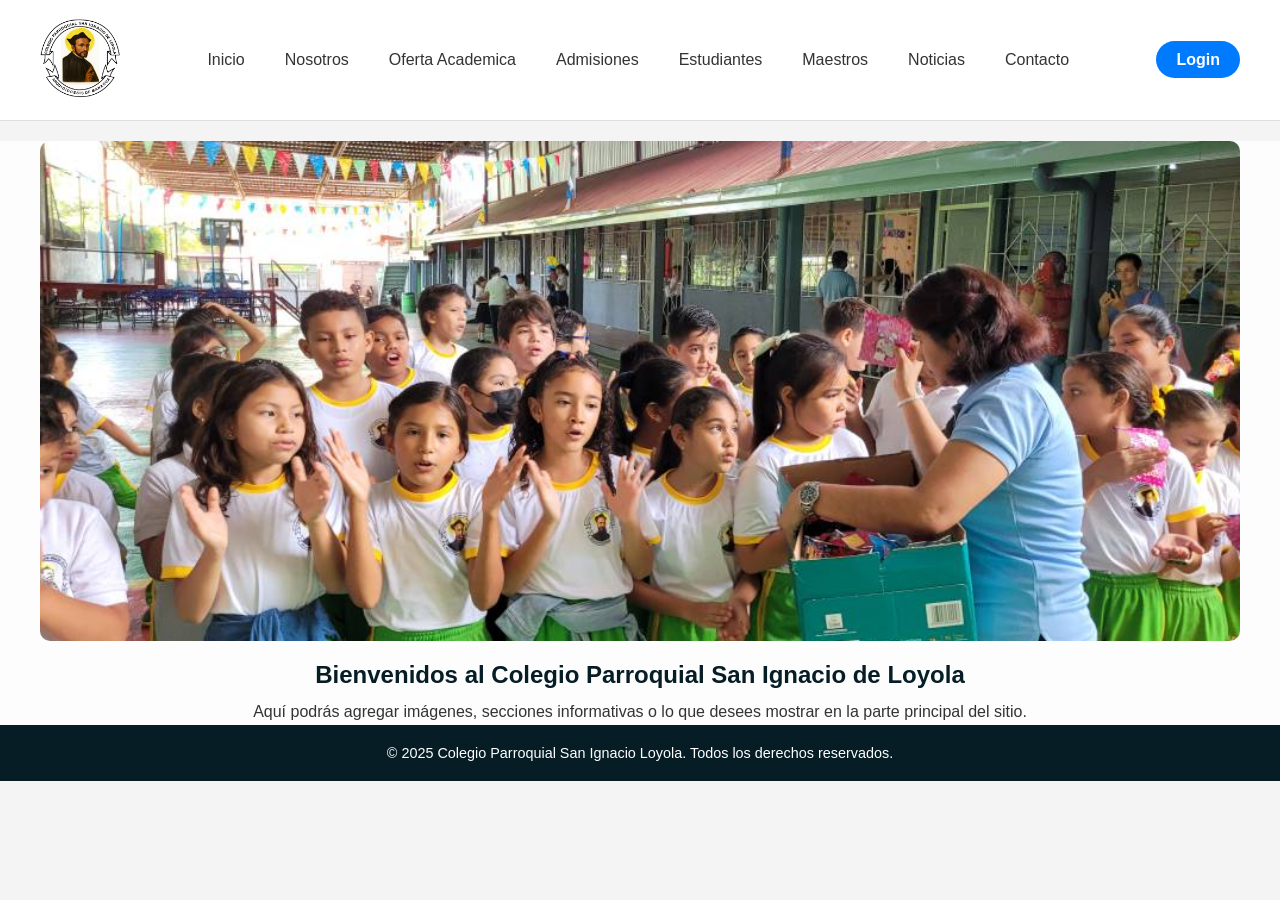
==== index.html @ 406c8eb2 "Inicio de repositiorio" ====
<!DOCTYPE html>
<html lang="en">

<head>
    <meta charset="UTF-8">
    <meta name="viewport" content="width=device-width, initial-scale=1.0">
    <title>Colegio Parroquial San Ignacio Loyola</title>
    <link rel="stylesheet" href="styles.css">
</head>

<body>
<!-- HEADER (Encabezado del sitio) -->
    <header class="header">
        <div class="container_header_inner">
            <!-- Logo -->
            <a href="/" class="Logo">
                <img src="Imagenes/Logo.png" alt="Logo" width="100" height="100">
            </a>

            <!-- Navegacion -->
            <nav class="nav">
                <ul class="nav_list">
                    <li><a href="/">Inicio</a></li>
                    <li><a href="/">Nosotros</a></li>
                    <li><a href="/">Oferta Academica</a></li>
                    <li><a href="/">Admisiones</a></li>
                    <li><a href="/">Estudiantes</a></li>
                    <li><a href="/">Maestros</a></li>
                    <li><a href="/">Noticias</a></li>
                    <li><a href="/">Contacto</a></li>
                </ul>
            </nav>
            <!-- Boton Login -->
            <div class="header_login">
                <a class="btn-login" href="/Imagenes/Audio.mp3">Login</a>
            </div>
        </div>
    </header>

 <!-- MAIN (contenido del sitio) -->
    <main class="main-content">
        <section class= "Carrusel">
            <div class="slider">
                <div class="slide active">
                    <img src="Imagenes/Image1.jpg" alt="Imagen 1">
                </div>
                <div class="slide">
                    <img src="Imagenes/Image2.jpg" alt="Imagen 2">
                </div>
                <div class="slide">
                    <img src="Imagenes/Image3.jpg" alt="Imagen 3">
                </div>
                <div class="slide">
                    <img src="Imagenes/Image4.jpg" alt="Imagen 4">
                </div>
                <div class="slide">
                    <img src="Imagenes/Image5.jpg" alt="Imagen 5">
                </div>
            </div>
        </section>
        <section class="presentacion">
            <h2>Bienvenidos al Colegio Parroquial San Ignacio de Loyola</h2>
            <p>
                Aquí podrás agregar imágenes, secciones informativas o lo que desees mostrar
                en la parte principal del sitio.
            </p>
        </section>
    </main>
<!-- FOOTER -->
    <footer class="footer">
        <p>&copy; 2025 Colegio Parroquial San Ignacio Loyola. Todos los derechos reservados.</p>
    </footer>
</body>
</html>
---- styles.css ----
*{
    margin: 0;
    padding: 0;
    box-sizing: border-box;
}

body{
    font-family: Arial, Helvetica, sans-serif;
    background-color: #f4f4f4;
}

.header{
    width: 100%;
    background-color: #fff;
    display: flex;
    justify-content: center;
    border-bottom: 1px solid #ddd;
}
.container_header_inner{
    width: 1440px;
    height: 120px;
    display: flex;
    justify-content: space-between;
    align-items: center;
    padding: 10px 40px;
}

.Logo img{
    width: 80px;
    height: 80px;
    object-fit: cover;
}

.nav_list{
    list-style: none;
    display: flex;
    gap: 40px;
}

.nav_list a{
    text-decoration: none;
    color: #333;
    font-weight: 500;
    transition: color 0.3s;
}

.nav_list a:hover{
    color: #007BFF;
}

.header_login .btn-login{
    text-decoration: none;
    background-color: #007BFF;
    color: #fff;
    padding: 10px 20px;
    border-radius: 25px;
    font-weight: bold;
    transition: background-color 0.3s;
}

.header_login .btn-login:hover{
    background-color: #0056b3;
}
/* Carrusel */
.carrusel{
    width: 100%;
    max-width: 1440px;
    margin:  auto;
    overflow: hidden;
    position: relative;
    padding: 20px 0;
}

.slider {
    display: flex;
    width: 400%;
    animation: slideAnimation 20s infinite;
}

.slide {
    width: 100%;
    flex-shrink: 0;
}

.slide img {
    width: 25%;
    height: 500px;
    object-fit: cover;
    display: block;
    border-radius: 10px;
}

@keyframes slideAnimation {
    0% { transform: translateX(0); }
    20% { transform: translateX(0); }
    25% { transform: translateX(-100%); }
    45% { transform: translateX(-100%); }
    50% { transform: translateX(-200%); }
    70% { transform: translateX(-200%); }
    75% { transform: translateX(-300%); }
    95% { transform: translateX(-300%); }
    100% { transform: translateX(0); }
}

 /* Body */
.main-content{
    width: 100%;
    max-width: 1440px;
    margin: auto;
    margin-top: 20px;
    padding: 0 40px;
    background-color: #fdfdfd;
    min-height: 500px;
    text-align: center;
}

.main-content h2{ 
    color: #061d26;
    margin-bottom: 10px;
    margin-top: 20px;
}

.main-content p{
    color: #333;
    line-height: 1.6;
}

/* Footer */

.footer{
    width: 100%;
    background-color: #061d26;
    color: #fff;
    text-align: center;
    padding: 20px;
    font-size: 0.9rem;

}
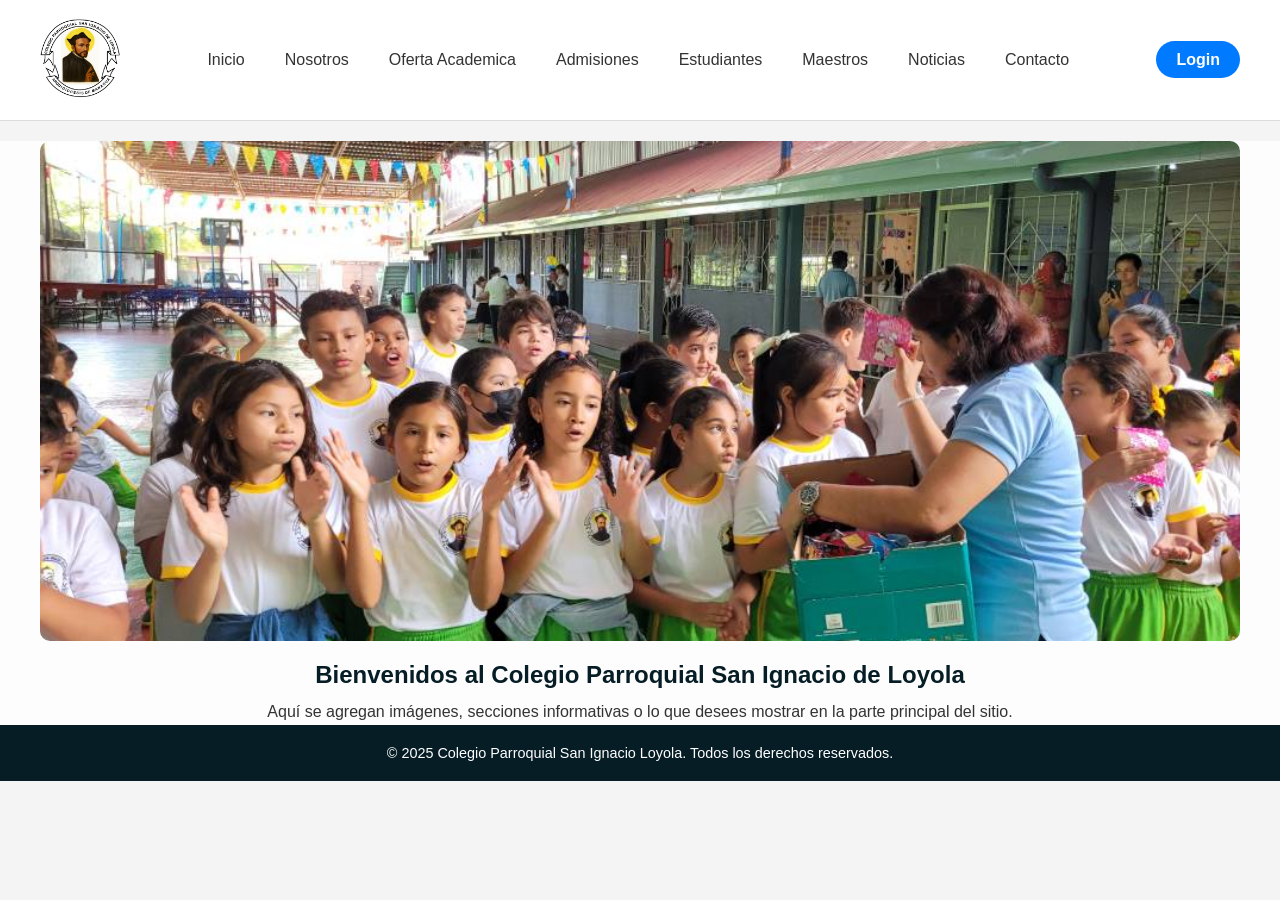
==== commit 8285a1af: "Modificacion del codigo" ====
--- a/index.html
+++ b/index.html
@@ -61,7 +61,7 @@
         <section class="presentacion">
             <h2>Bienvenidos al Colegio Parroquial San Ignacio de Loyola</h2>
             <p>
-                Aquí podrás agregar imágenes, secciones informativas o lo que desees mostrar
+                Aquí se agregan imágenes, secciones informativas o lo que desees mostrar
                 en la parte principal del sitio.
             </p>
         </section>
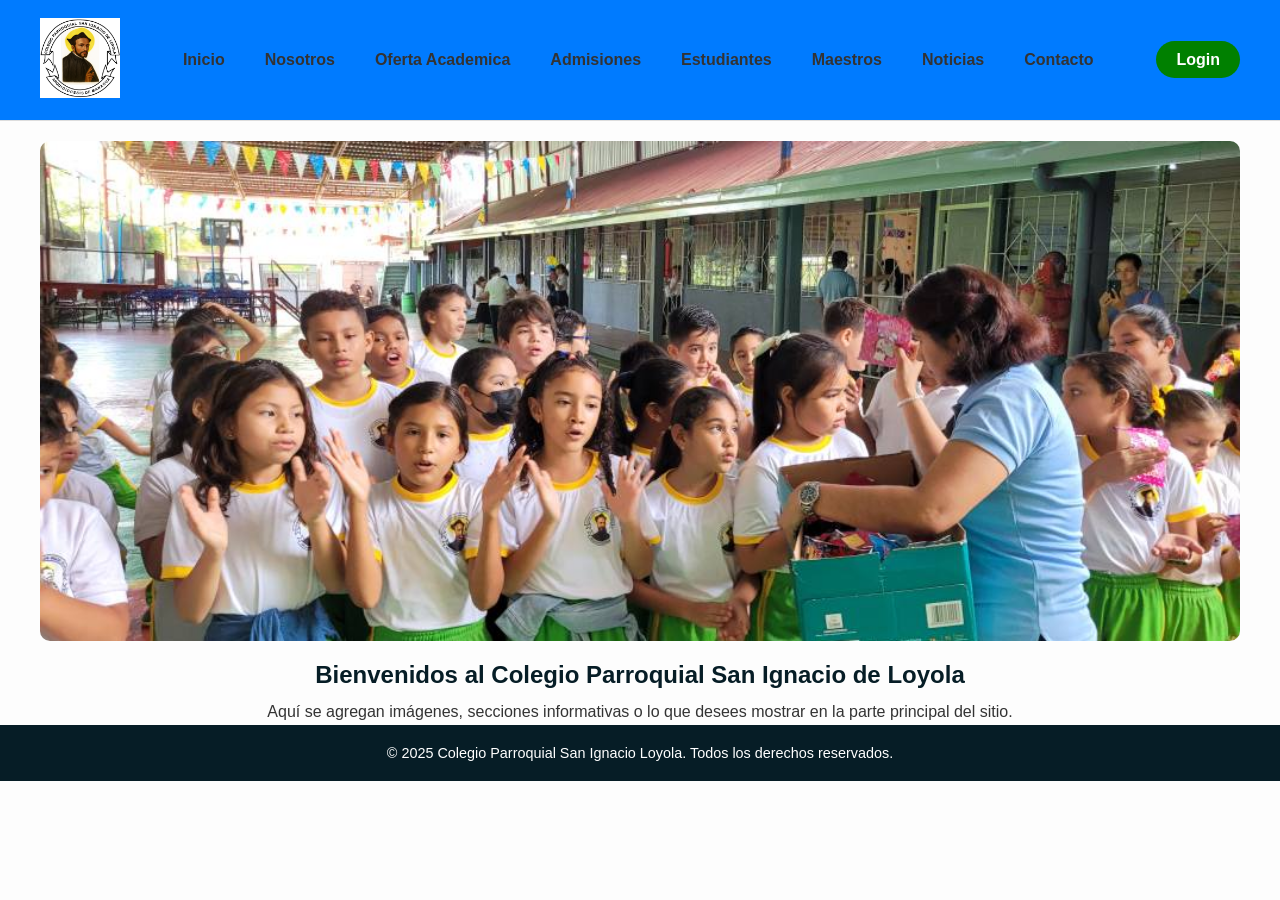
==== commit 9bfcc9f7: "Arreglos de interfaz" ====
--- a/index.html
+++ b/index.html
@@ -32,7 +32,7 @@
             </nav>
             <!-- Boton Login -->
             <div class="header_login">
-                <a class="btn-login" href="/Imagenes/Audio.mp3">Login</a>
+                <a class="btn-login" href="/">Login</a>
             </div>
         </div>
     </header>
--- a/styles.css
+++ b/styles.css
@@ -6,7 +6,7 @@
 
 body{
     font-family: Arial, Helvetica, sans-serif;
-    background-color: #f4f4f4;
+    background-color: #fdfdfd;
 }
 
 .header{
@@ -15,6 +15,7 @@
     display: flex;
     justify-content: center;
     border-bottom: 1px solid #ddd;
+    background-color: #007BFF;
 }
 .container_header_inner{
     width: 1440px;
@@ -42,15 +43,16 @@
     color: #333;
     font-weight: 500;
     transition: color 0.3s;
+    font-weight: bold;
 }
 
 .nav_list a:hover{
-    color: #007BFF;
+    color: #fdfdfd;
 }
 
 .header_login .btn-login{
     text-decoration: none;
-    background-color: #007BFF;
+    background-color: green;
     color: #fff;
     padding: 10px 20px;
     border-radius: 25px;
@@ -88,6 +90,7 @@
     object-fit: cover;
     display: block;
     border-radius: 10px;
+    margin-top: 20px;
 }
 
 @keyframes slideAnimation {
@@ -107,7 +110,6 @@
     width: 100%;
     max-width: 1440px;
     margin: auto;
-    margin-top: 20px;
     padding: 0 40px;
     background-color: #fdfdfd;
     min-height: 500px;
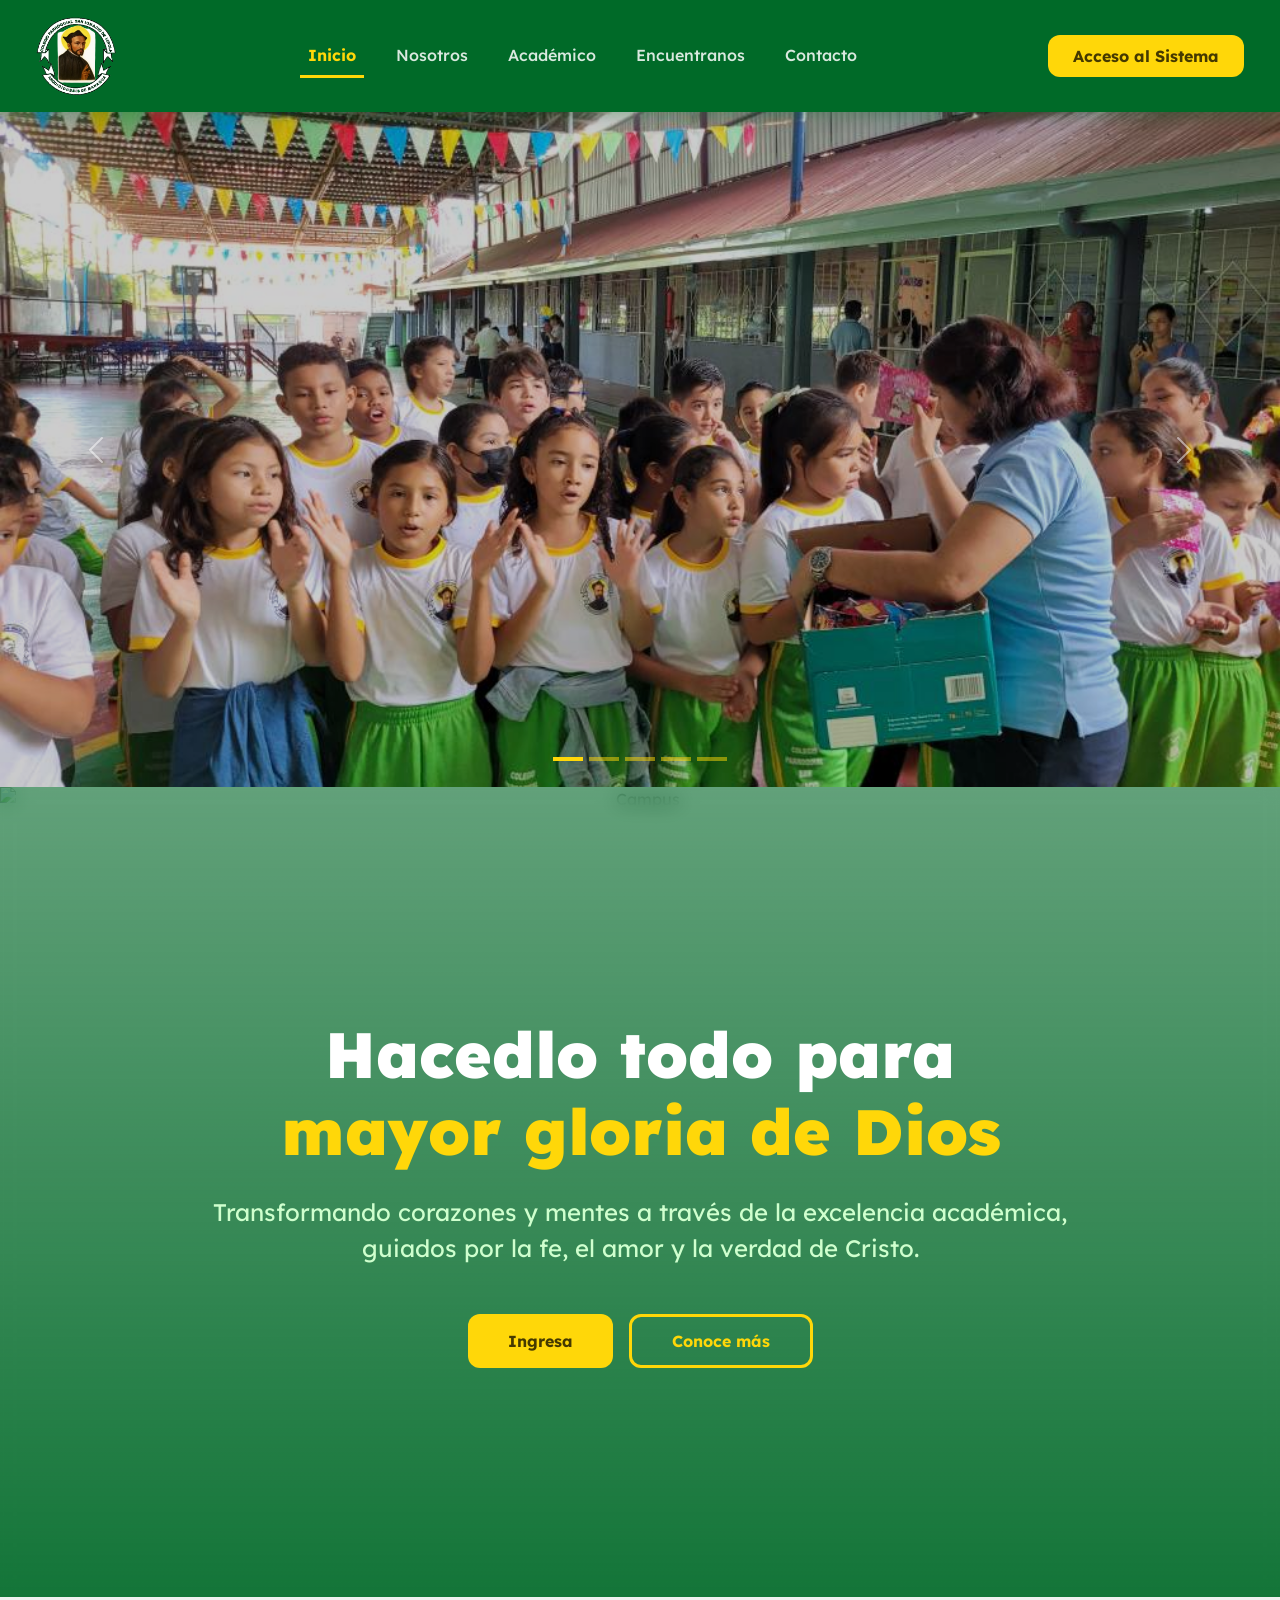
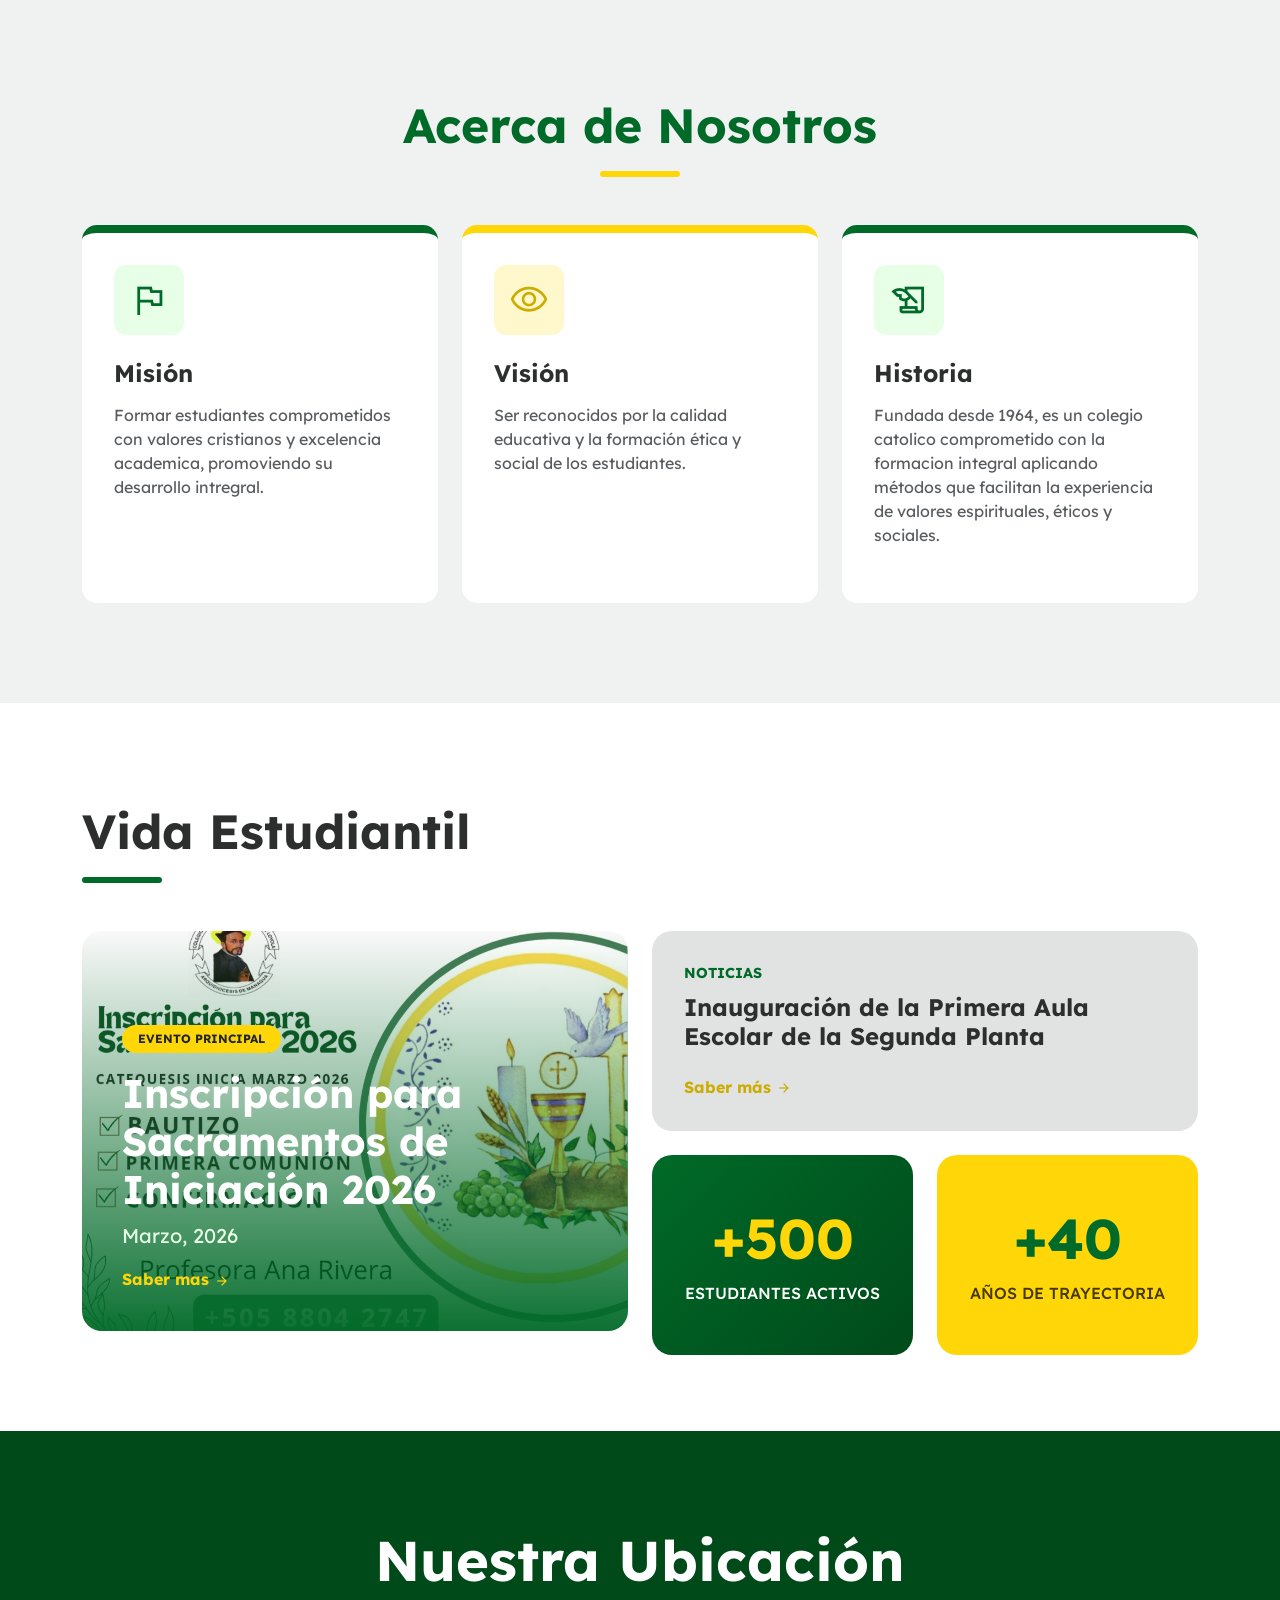
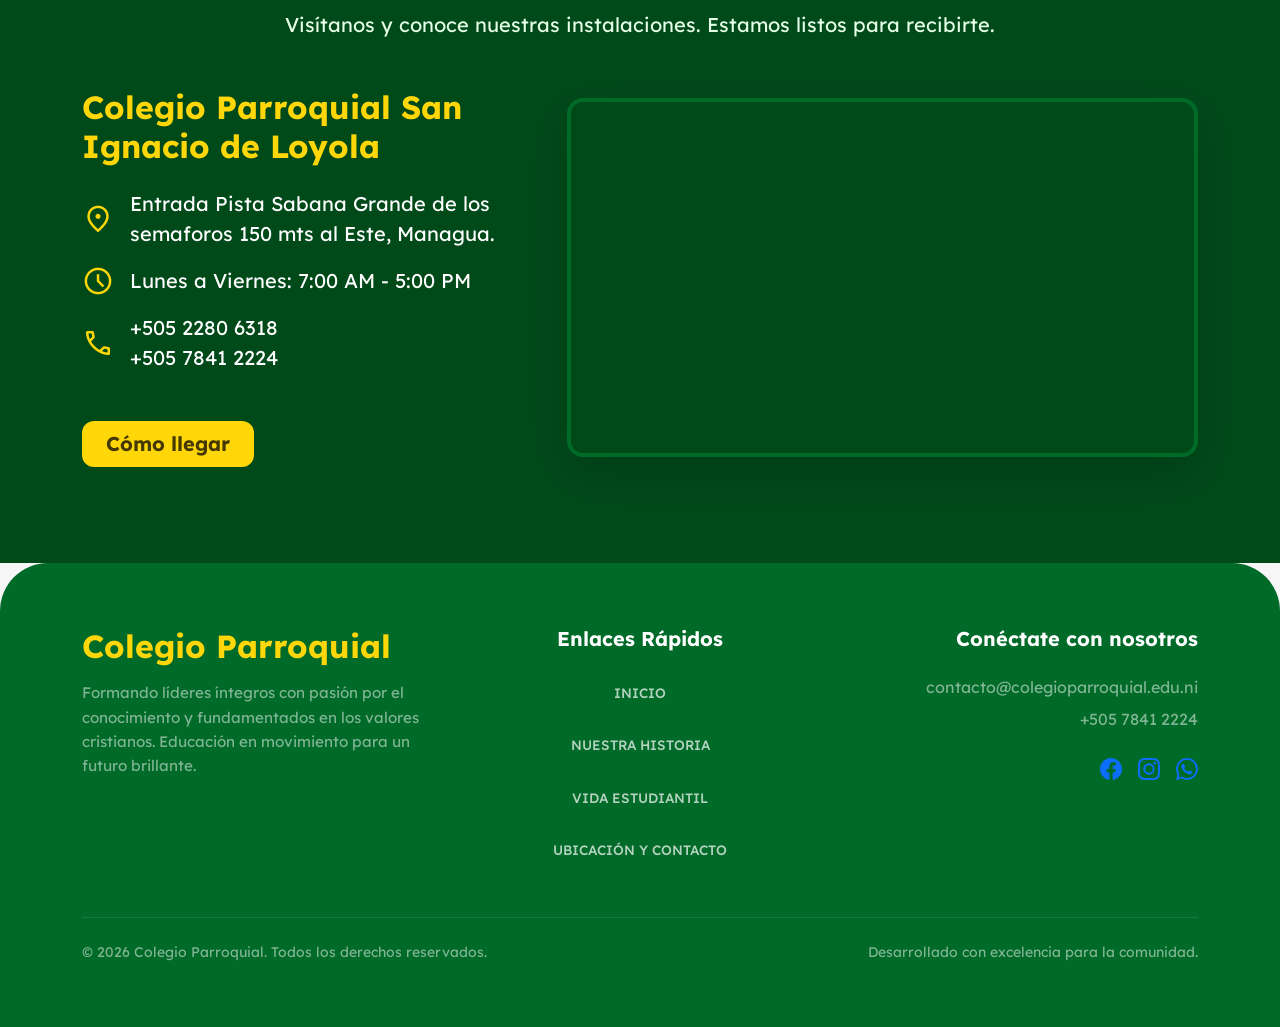
==== commit 8dd165b4: "Se mejoró la pagina principal" ====
--- a/index.html
+++ b/index.html
@@ -1,74 +1,702 @@
 <!DOCTYPE html>
-<html lang="en">
+<html lang="es">
 
 <head>
-    <meta charset="UTF-8">
-    <meta name="viewport" content="width=device-width, initial-scale=1.0">
-    <title>Colegio Parroquial San Ignacio Loyola</title>
-    <link rel="stylesheet" href="styles.css">
+    <meta charset="utf-8" />
+    <meta name="viewport" content="width=device-width, initial-scale=1.0" />
+    <title>Colegio Parroquial San Ignacio de Loyola - Pagina Principal </title>
+    <link rel="icon" type="image/png" href="Imagenes/Logo_bg.png">
+
+    <link href="https://cdn.jsdelivr.net/npm/bootstrap@5.3.2/dist/css/bootstrap.min.css" rel="stylesheet">
+    <link href="https://fonts.googleapis.com/css2?family=Lexend:wght@300;400;500;700;900&display=swap"
+        rel="stylesheet" />
+    <link href="https://fonts.googleapis.com/css2?family=Material+Symbols+Outlined:wght,FILL@100..700,0..1&display=swap"
+        rel="stylesheet" />
+
+    <style>
+        :root {
+            /* Paleta de colores principal */
+            --verde-principal: #006a28;
+            --verde-oscuro: #004a1a;
+            --verde-claro: #e6ffe6;
+            --amarillo-acento: #ffd709;
+            --amarillo-oscuro: #ccac00;
+            --texto-oscuro: #2d2f2f;
+            --texto-gris: #5a5c5c;
+            --fondo-gris: #f6f6f6;
+        }
+
+        html {
+            scroll-behavior: smooth;
+            scroll-padding-top: 90px;
+            /* <--- Añade esta línea */
+        }
+
+        body {
+            font-family: 'Lexend', sans-serif;
+            background-color: var(--fondo-gris);
+            color: var(--texto-oscuro);
+        }
+
+        .material-symbols-outlined {
+            vertical-align: middle;
+        }
+
+        /* --- NAVBAR --- */
+        .navbar-custom {
+            background-color: var(--verde-principal);
+            box-shadow: 0 4px 15px rgba(0, 106, 40, 0.3);
+        }
+
+        .navbar-brand {
+            font-weight: 900;
+        }
+
+        .nav-link {
+            color: rgba(255, 255, 255, 0.85) !important;
+            font-weight: 500;
+            transition: color 0.3s;
+        }
+
+        .nav-link:hover,
+        .nav-link.active {
+            color: var(--amarillo-acento) !important;
+        }
+
+        .nav-link.active {
+            border-bottom: 3px solid var(--amarillo-acento);
+            font-weight: 700;
+        }
+
+        .btn-acceso {
+            background-color: var(--amarillo-acento);
+            color: #453900;
+            font-weight: bold;
+            border-radius: 12px;
+            transition: all 0.3s;
+        }
+
+        .btn-acceso:hover {
+            transform: scale(1.05);
+            background-color: #e6c208;
+        }
+
+        /* --- ESTILOS DEL CARRUSEL --- */
+        .galeria-carrusel {
+            position: relative;
+            width: 100%;
+        }
+
+        .img-carrusel {
+            height: 75vh;
+            /* Ocupa el 50% del alto de la pantalla */
+            object-fit: cover;
+            /* Evita que la foto se estire o se deforme */
+            filter: brightness(0.8);
+            /* Oscurece un poquito la foto para que se vea elegante */
+        }
+
+        /* Cambiar el color de los puntitos al amarillo del colegio */
+        .carousel-indicators [data-bs-target] {
+            background-color: var(--amarillo-acento);
+            height: 4px;
+            /* Hace las rayitas un poco más gruesas */
+        }
+
+        /* --- HERO SECTION --- */
+        .hero-section {
+            position: relative;
+            min-height: 90vh;
+            display: flex;
+            align-items: center;
+            justify-content: center;
+            overflow: hidden;
+            text-align: center;
+        }
+
+        .hero-bg-img {
+            position: absolute;
+            top: 0;
+            left: 0;
+            width: 100%;
+            height: 100%;
+            object-fit: cover;
+            z-index: 0;
+        }
+
+        .hero-overlay {
+            position: absolute;
+            top: 0;
+            left: 0;
+            width: 100%;
+            height: 100%;
+            background-color: rgba(0, 106, 40, 0.6);
+            backdrop-filter: blur(10px);
+            z-index: 1;
+        }
+
+        .hero-gradient {
+            position: absolute;
+            top: 0;
+            left: 0;
+            width: 100%;
+            height: 100%;
+            background: linear-gradient(to top, rgba(0, 106, 40, 0.8), transparent);
+            z-index: 2;
+        }
+
+        .hero-content {
+            position: relative;
+            z-index: 3;
+            max-width: 900px;
+        }
+
+        .btn-hero-primary {
+            background-color: var(--amarillo-acento);
+            color: #453900;
+            font-weight: bold;
+            padding: 15px 40px;
+            border-radius: 12px;
+            border: none;
+            transition: all 0.3s;
+        }
+
+        .btn-hero-primary:hover {
+            transform: translateY(-5px);
+            box-shadow: 0 10px 20px rgba(255, 215, 9, 0.3);
+        }
+
+        .btn-hero-outline {
+            background-color: transparent;
+            color: var(--amarillo-acento);
+            font-weight: bold;
+            padding: 12px 40px;
+            border-radius: 12px;
+            border: 3px solid var(--amarillo-acento);
+            transition: all 0.3s;
+        }
+
+        .btn-hero-outline:hover {
+            background-color: var(--amarillo-acento);
+            color: #453900;
+        }
+
+        /* --- RUTAS ACADÉMICAS (CARDS) --- */
+        .seccion-rutas {
+            padding: 100px 0;
+            background-color: #f0f1f1;
+        }
+
+        .linea-decorativa {
+            width: 80px;
+            height: 6px;
+            background-color: var(--amarillo-acento);
+            border-radius: 10px;
+            margin: 0 auto;
+        }
+
+        .card-ruta {
+            background: white;
+            border-radius: 15px;
+            border: none;
+            padding: 2rem;
+            transition: all 0.3s ease;
+            height: 100%;
+            border-top: 8px solid var(--verde-principal);
+        }
+
+        .card-ruta:hover {
+            transform: translateY(-10px);
+            box-shadow: 0 15px 30px rgba(0, 106, 40, 0.15);
+        }
+
+        .card-ruta.border-amarillo {
+            border-top-color: var(--amarillo-acento);
+        }
+
+        .icono-contenedor {
+            width: 70px;
+            height: 70px;
+            border-radius: 12px;
+            display: flex;
+            align-items: center;
+            justify-content: center;
+            margin-bottom: 1.5rem;
+            transition: transform 0.3s;
+        }
+
+        .card-ruta:hover .icono-contenedor {
+            transform: scale(1.1);
+        }
+
+        .bg-icono-verde {
+            background-color: var(--verde-claro);
+            color: var(--verde-principal);
+        }
+
+        .bg-icono-amarillo {
+            background-color: #fff8cc;
+            color: var(--amarillo-oscuro);
+        }
+
+        .enlace-ruta {
+            text-decoration: none;
+            font-weight: bold;
+        }
+
+        /* --- VIDA UNIVERSITARIA (BENTO GRID) --- */
+        .seccion-bento {
+            padding: 100px 0;
+            background-color: white;
+        }
+
+        .bento-card {
+            border-radius: 20px;
+            overflow: hidden;
+            position: relative;
+        }
+
+        .bento-main {
+            height: 100%;
+            min-height: 400px;
+            display: flex;
+            align-items: flex-end;
+        }
+
+        .bento-main img {
+            position: absolute;
+            top: 0;
+            left: 0;
+            width: 100%;
+            height: 100%;
+            object-fit: cover;
+            transition: transform 0.7s;
+        }
+
+        .bento-main:hover img {
+            transform: scale(1.05);
+        }
+
+        .bento-overlay {
+            position: absolute;
+            top: 0;
+            left: 0;
+            width: 100%;
+            height: 100%;
+            background: linear-gradient(to top, rgba(0, 106, 40, 0.95), transparent);
+        }
+
+        .bento-content {
+            position: relative;
+            z-index: 2;
+            padding: 2.5rem;
+            color: white;
+        }
+
+        .bento-news {
+            background-color: #e1e3e3;
+            padding: 2rem;
+            height: 100%;
+            display: flex;
+            flex-direction: column;
+            justify-content: center;
+            transition: all 0.3s;
+        }
+
+        .bento-news:hover {
+            box-shadow: 0 10px 30px rgba(0, 106, 40, 0.1);
+        }
+
+        .metric-card-1 {
+            background: linear-gradient(135deg, var(--verde-principal), var(--verde-oscuro));
+            color: white;
+            padding: 2rem;
+            text-align: center;
+            height: 100%;
+            display: flex;
+            flex-direction: column;
+            justify-content: center;
+        }
+
+        .metric-card-2 {
+            background-color: var(--amarillo-acento);
+            color: #453900;
+            padding: 2rem;
+            text-align: center;
+            height: 100%;
+            display: flex;
+            flex-direction: column;
+            justify-content: center;
+        }
+
+        /* --- CALL TO ACTION --- */
+        .seccion-cta {
+            position: relative;
+            padding: 120px 0;
+            background-color: var(--verde-oscuro);
+            overflow: hidden;
+        }
+
+        .cta-img {
+            position: absolute;
+            top: 0;
+            left: 0;
+            width: 100%;
+            height: 100%;
+            object-fit: cover;
+            opacity: 0.15;
+        }
+
+        /* --- FOOTER --- */
+        .footer-custom {
+            background-color: var(--verde-principal);
+            border-top-left-radius: 3rem;
+            border-top-right-radius: 3rem;
+            padding: 4rem 2rem;
+            margin-top: 3rem;
+        }
+
+        .footer-link {
+            color: rgba(255, 255, 255, 0.7);
+            text-decoration: none;
+            text-transform: uppercase;
+            font-size: 0.85rem;
+            font-weight: 500;
+            padding: 0.5rem 1rem;
+            border-radius: 8px;
+            transition: all 0.3s;
+        }
+
+        .footer-link:hover {
+            color: white;
+            background-color: rgba(0, 0, 0, 0.1);
+        }
+    </style>
 </head>
 
 <body>
-<!-- HEADER (Encabezado del sitio) -->
-    <header class="header">
-        <div class="container_header_inner">
-            <!-- Logo -->
-            <a href="/" class="Logo">
-                <img src="Imagenes/Logo.png" alt="Logo" width="100" height="100">
+
+    <!-- BARRA DE NAVEGACION-->
+    <nav class="navbar navbar-expand-lg navbar-custom sticky-top py-3 px-4">
+        <div class="container-fluid">
+            <a href="/index.html">
+                <img src="/Imagenes/Logo_bg.png" , height="80" , width="80">
             </a>
-
-            <!-- Navegacion -->
-            <nav class="nav">
-                <ul class="nav_list">
-                    <li><a href="/">Inicio</a></li>
-                    <li><a href="/">Nosotros</a></li>
-                    <li><a href="/">Oferta Academica</a></li>
-                    <li><a href="/">Admisiones</a></li>
-                    <li><a href="/">Estudiantes</a></li>
-                    <li><a href="/">Maestros</a></li>
-                    <li><a href="/">Noticias</a></li>
-                    <li><a href="/">Contacto</a></li>
+            <button class="navbar-toggler border-0 shadow-none text-white" type="button" data-bs-toggle="collapse"
+                data-bs-target="#navbarNav">
+                <span class="material-symbols-outlined fs-1">menu</span>
+            </button>
+            <div class="collapse navbar-collapse justify-content-center" id="navbarNav">
+                <ul class="navbar-nav gap-lg-4 mt-3 mt-lg-0 text-center">
+                    <li class="nav-item"><a class="nav-link active" href="#">Inicio</a></li>
+                    <li class="nav-item"><a class="nav-link" href="#nosotros">Nosotros</a></li>
+                    <li class="nav-item"><a class="nav-link" href="#academico">Académico</a></li>
+                    <li class="nav-item"><a class="nav-link" href="#ubicacion">Encuentranos</a></li>
+                    <li class="nav-item"><a class="nav-link" href="#footer">Contacto</a></li>
                 </ul>
-            </nav>
-            <!-- Boton Login -->
-            <div class="header_login">
-                <a class="btn-login" href="/">Login</a>
+            </div>
+            <div class="d-none d-lg-block">
+                <a href="/login.html"><button class="btn btn-acceso px-4 py-2"> Acceso al Sistema </button> </a>
             </div>
         </div>
-    </header>
-
- <!-- MAIN (contenido del sitio) -->
-    <main class="main-content">
-        <section class= "Carrusel">
-            <div class="slider">
-                <div class="slide active">
-                    <img src="Imagenes/Image1.jpg" alt="Imagen 1">
-                </div>
-                <div class="slide">
-                    <img src="Imagenes/Image2.jpg" alt="Imagen 2">
-                </div>
-                <div class="slide">
-                    <img src="Imagenes/Image3.jpg" alt="Imagen 3">
-                </div>
-                <div class="slide">
-                    <img src="Imagenes/Image4.jpg" alt="Imagen 4">
-                </div>
-                <div class="slide">
-                    <img src="Imagenes/Image5.jpg" alt="Imagen 5">
-                </div>
-            </div>
-        </section>
-        <section class="presentacion">
-            <h2>Bienvenidos al Colegio Parroquial San Ignacio de Loyola</h2>
-            <p>
-                Aquí se agregan imágenes, secciones informativas o lo que desees mostrar
-                en la parte principal del sitio.
+    </nav>
+
+    <!-- Galeria de Fotos-->
+    <section class="galeria-carrusel">
+        <div id="carruselColegio" class="carousel slide carousel-fade" data-bs-ride="carousel" data-bs-interval="3000">
+
+            <div class="carousel-indicators">
+                <button type="button" data-bs-target="#carruselColegio" data-bs-slide-to="0" class="active"
+                    aria-current="true" aria-label="Slide 1"></button>
+                <button type="button" data-bs-target="#carruselColegio" data-bs-slide-to="1"
+                    aria-label="Slide 2"></button>
+                <button type="button" data-bs-target="#carruselColegio" data-bs-slide-to="2"
+                    aria-label="Slide 3"></button>
+                <button type="button" data-bs-target="#carruselColegio" data-bs-slide-to="3"
+                    aria-label="Slide 4"></button>
+                <button type="button" data-bs-target="#carruselColegio" data-bs-slide-to="4"
+                    aria-label="Slide 5"></button>
+            </div>
+
+            <div class="carousel-inner">
+                <div class="carousel-item active">
+                    <img src="Imagenes/Image1.jpg" class="d-block w-100 img-carrusel">
+                </div>
+                <div class="carousel-item">
+                    <img src="Imagenes/Image2.jpg" class="d-block w-100 img-carrusel">
+                </div>
+                <div class="carousel-item">
+                    <img src="Imagenes/Image3.jpg" class="d-block w-100 img-carrusel">
+                </div>
+                <div class="carousel-item">
+                    <img src="Imagenes/Image4.jpg" class="d-block w-100 img-carrusel">
+                </div>
+                <div class="carousel-item">
+                    <img src="Imagenes/Image5.jpg" class="d-block w-100 img-carrusel">
+                </div>
+            </div>
+
+            <button class="carousel-control-prev" type="button" data-bs-target="#carruselColegio" data-bs-slide="prev">
+                <span class="carousel-control-prev-icon" aria-hidden="true"></span>
+                <span class="visually-hidden">Anterior</span>
+            </button>
+            <button class="carousel-control-next" type="button" data-bs-target="#carruselColegio" data-bs-slide="next">
+                <span class="carousel-control-next-icon" aria-hidden="true"></span>
+                <span class="visually-hidden">Siguiente</span>
+            </button>
+        </div>
+    </section>
+
+    <!-- SECCION HERO-->
+    <section id=hero class="hero-section">
+        <img alt="Campus" class="hero-bg-img"
+            src="https://lh3.googleusercontent.com/aida-public/[base64]" />
+        <div class="hero-overlay"></div>
+        <div class="hero-gradient"></div>
+        <div class="hero-content container px-3">
+            <h1 class="display-3 fw-black text-white mb-4" style="font-weight: 900;">
+                Hacedlo todo para <br />
+                <span style="color: var(--amarillo-acento);">mayor gloria de Dios</span>
+            </h1>
+            <p class="fs-4 mb-5" style="color: #cfffce;">
+                Transformando corazones y mentes a través de la excelencia académica, guiados por la fe, el amor y la
+                verdad de Cristo.
             </p>
-        </section>
-    </main>
-<!-- FOOTER -->
-    <footer class="footer">
-        <p>&copy; 2025 Colegio Parroquial San Ignacio Loyola. Todos los derechos reservados.</p>
+            <div class="d-flex flex-column flex-sm-row justify-content-center gap-3">
+                <a href="/login.html"><button class="btn-hero-primary">Ingresa</button> </a>
+                <a href="#nosotros"><button class="btn-hero-outline">Conoce más</button> </a>
+            </div>
+        </div>
+    </section>
+
+    <!-- SECCION DE ACERCA DE NOSOTROS-->
+    <section id=nosotros class="seccion-rutas">
+        <div class="container">
+            <div class="text-center mb-5">
+                <h2 class="display-5 fw-bold mb-3" style="color: var(--verde-principal);">Acerca de Nosotros</h2>
+                <div class="linea-decorativa"></div>
+            </div>
+            <div class="row g-4">
+                <div class="col-md-4">
+                    <div class="card-ruta">
+                        <div class="icono-contenedor bg-icono-verde">
+                            <span class="material-symbols-outlined fs-1">flag</span>
+                        </div>
+                        <h3 class="h4 fw-bold mb-3">Misión</h3>
+                        <p class="text-muted mb-4">Formar estudiantes comprometidos con valores cristianos y excelencia
+                            academica, promoviendo su desarrollo intregral.</p>
+                    </div>
+                </div>
+                <div class="col-md-4">
+                    <div class="card-ruta border-amarillo">
+                        <div class="icono-contenedor bg-icono-amarillo">
+                            <span class="material-symbols-outlined fs-1">visibility</span>
+                        </div>
+                        <h3 class="h4 fw-bold mb-3">Visión</h3>
+                        <p class="text-muted mb-4">Ser reconocidos por la calidad educativa y la formación ética y
+                            social de los estudiantes.</p>
+                    </div>
+                </div>
+                <div class="col-md-4">
+                    <div class="card-ruta">
+                        <div class="icono-contenedor bg-icono-verde">
+                            <span class="material-symbols-outlined fs-1">History_edu</span>
+                        </div>
+                        <h3 class="h4 fw-bold mb-3">Historia</h3>
+                        <p class="text-muted mb-4">Fundada desde 1964, es un colegio catolico comprometido con la
+                            formacion integral aplicando métodos que facilitan la experiencia de valores espirituales,
+                            éticos y sociales.</p>
+                    </div>
+                </div>
+            </div>
+        </div>
+    </section>
+
+    <!-- SECCION DE VIDA ESTUDIANTIL-->
+    <section id=academico class="seccion-bento">
+        <div class="container">
+            <div class="d-flex justify-content-between align-items-end mb-5">
+                <div>
+                    <h2 class="display-5 fw-bold mb-3">Vida Estudiantil</h2>
+                    <div class="linea-decorativa" style="margin: 0; background-color: var(--verde-principal);"></div>
+                </div>
+            </div>
+
+            <div class="row g-4">
+                <div class="col-lg-6">
+                    <div class="bento-card bento-main">
+                        <img src="Imagenes/news1.jpg">
+                        <div class="bento-overlay"></div>
+                        <div class="bento-content">
+                            <span class="badge rounded-pill text-dark mb-3 px-3 py-2"
+                                style="background-color: var(--amarillo-acento);">EVENTO PRINCIPAL</span>
+                            <h3 class="display-6 fw-bold mb-2">Inscripción para Sacramentos de Iniciación 2026</h3>
+                            <p class="fs-5" style="color: var(--verde-claro);">Marzo, 2026</p>
+                            <a href="https://www.facebook.com/photo?fbid=842568262149925&set=a.124768403929918"
+                                class="text-decoration-none fw-bold" style="color: var(--amarillo-acento);">
+                                Saber mas <span class="material-symbols-outlined fs-6">arrow_forward</span>
+                            </a>
+                        </div>
+                    </div>
+                </div>
+
+                <div class="col-lg-6">
+                    <div class="row g-4 h-100">
+                        <div class="col-12 h-50">
+                            <div class="bento-card bento-news">
+                                <span class="fw-bold mb-2"
+                                    style="color: var(--verde-principal); font-size: 0.9rem;">NOTICIAS</span>
+                                <h3 class="h4 fw-bold mb-4">Inauguración de la Primera Aula Escolar de la Segunda Planta
+                                </h3>
+                                <a href="https://www.facebook.com/share/p/19uKkM9Zaw/"
+                                    class="text-decoration-none fw-bold" style="color: var(--amarillo-oscuro);">
+                                    Saber más <span class="material-symbols-outlined fs-6">arrow_forward</span>
+                                </a>
+                            </div>
+                        </div>
+                        <div class="col-sm-6 h-50">
+                            <div class="bento-card metric-card-1">
+                                <span class="display-4 fw-bold" style="color: var(--amarillo-acento);">+500</span>
+                                <span class="fw-medium mt-2">ESTUDIANTES ACTIVOS</span>
+                            </div>
+                        </div>
+                        <div class="col-sm-6 h-50">
+                            <div class="bento-card metric-card-2">
+                                <span class="display-4 fw-bold" style="color: var(--verde-principal);">+40</span>
+                                <span class="fw-medium mt-2">AÑOS DE TRAYECTORIA</span>
+                            </div>
+                        </div>
+                    </div>
+                </div>
+            </div>
+        </div>
+    </section>
+
+    <section id="ubicacion" class="seccion-cta py-5" style="background-color: var(--verde-oscuro);">
+        <div class="container position-relative z-3 text-white mt-5 mb-5">
+            <div class="text-center mb-5">
+                <h2 class="display-4 fw-bold mb-3">Nuestra Ubicación</h2>
+                <p class="fs-5" style="color: var(--verde-claro);">
+                    Visítanos y conoce nuestras instalaciones. Estamos listos para recibirte.
+                </p>
+            </div>
+
+            <div class="row align-items-center g-5">
+                <div class="col-lg-5 text-start">
+                    <h3 class="h2 fw-bold mb-4" style="color: var(--amarillo-acento);">Colegio Parroquial San Ignacio de
+                        Loyola</h3>
+
+                    <div class="d-flex align-items-center mb-3">
+                        <span class="material-symbols-outlined fs-2 me-3"
+                            style="color: var(--amarillo-acento);">location_on</span>
+                        <p class="fs-5 mb-0">Entrada Pista Sabana Grande de los <br> semaforos 150 mts al Este, Managua.
+                        </p>
+                    </div>
+
+                    <div class="d-flex align-items-center mb-3">
+                        <span class="material-symbols-outlined fs-2 me-3"
+                            style="color: var(--amarillo-acento);">schedule</span>
+                        <p class="fs-5 mb-0">Lunes a Viernes: 7:00 AM - 5:00 PM</p>
+                    </div>
+
+                    <div class="d-flex align-items-center mb-5">
+                        <span class="material-symbols-outlined fs-2 me-3"
+                            style="color: var(--amarillo-acento);">call</span>
+                        <p class="fs-5 mb-0">+505 2280 6318 <br> +505 7841 2224</p>
+
+                    </div>
+
+                    <a href="https://maps.app.goo.gl/mLUPCbCdgnw25nea9"><button
+                            class="btn-hero-primary fs-5 px-4 py-2">Cómo llegar</button> </a>
+                </div>
+
+                <div class="col-lg-7">
+                    <div class="ratio ratio-16x9 rounded-4 overflow-hidden shadow-lg"
+                        style="border: 4px solid var(--verde-principal);">
+                        <iframe
+                            src="https://www.google.com/maps/embed?pb=!1m18!1m12!1m3!1d1468.8459169261464!2d-86.20322008579356!3d12.125126406482037!2m3!1f0!2f0!3f0!3m2!1i1024!2i768!4f13.1!3m3!1m2!1s0x8f73ff29677dddeb%3A0x2cc739fb51eac16e!2sColegio%20carretera%20a%20sabana%20grande%2Csan%20ignacio%20del%20loyola!5e0!3m2!1ses-419!2sni!4v1776744337763!5m2!1ses-419!2sni"
+                            width="600" height="450" style="border:0;" allowfullscreen="" loading="lazy"
+                            referrerpolicy="no-referrer-when-downgrade">
+                        </iframe>
+                    </div>
+                </div>
+            </div>
+        </div>
+    </section>
+
+    <!--FOOTER-->
+    <footer class="footer-custom mt-auto">
+        <div class="container">
+            <div class="row g-5 mb-5">
+
+                <div class="col-lg-4 text-center text-lg-start">
+                    <h3 class="fs-2 fw-bold mb-3" style="color: var(--amarillo-acento);">
+                        Colegio Parroquial
+                    </h3>
+                    <p class="text-white-50" style="font-size: 0.95rem; line-height: 1.6;">
+                        Formando líderes íntegros con pasión por el conocimiento y fundamentados en los valores
+                        cristianos. Educación en movimiento para un futuro brillante.
+                    </p>
+                </div>
+
+                <div class="col-lg-4 text-center">
+                    <h4 class="text-white fs-5 fw-bold mb-4">Enlaces Rápidos</h4>
+                    <div class="d-flex flex-column gap-3">
+                        <a class="footer-link d-inline-block" href="#">Inicio</a>
+                        <a class="footer-link d-inline-block" href="#nosotros">Nuestra Historia</a>
+                        <a class="footer-link d-inline-block" href="#academico">Vida Estudiantil</a>
+                        <a class="footer-link d-inline-block" href="#ubicacion">Ubicación y Contacto</a>
+                    </div>
+                </div>
+
+                <div class="col-lg-4 text-center text-lg-end">
+                    <h4 class="text-white fs-5 fw-bold mb-4">Conéctate con nosotros</h4>
+                    <p class="text-white-50 mb-2">contacto@colegioparroquial.edu.ni</p>
+                    <p class="text-white-50 mb-4">+505 7841 2224</p>
+
+                    <div class="d-flex justify-content-center justify-content-lg-end gap-3">
+
+                        <a href="https://www.facebook.com/profile.php?id=100091902770353" class="btn-social"
+                            aria-label="Facebook">
+                            <svg xmlns="http://www.w3.org/2000/svg" width="22" height="22" fill="currentColor"
+                                viewBox="0 0 16 16">
+                                <path
+                                    d="M16 8.049c0-4.446-3.582-8.05-8-8.05C3.58 0-.002 3.603-.002 8.05c0 4.017 2.926 7.347 6.75 7.951v-5.625h-2.03V8.05H6.75V6.275c0-2.017 1.195-3.131 3.022-3.131.876 0 1.791.157 1.791.157v1.98h-1.009c-.993 0-1.303.621-1.303 1.258v1.51h2.218l-.354 2.326H9.25V16c3.824-.604 6.75-3.934 6.75-7.951" />
+                            </svg>
+                        </a>
+
+                        <a href="#" class="btn-social" aria-label="Instagram">
+                            <svg xmlns="http://www.w3.org/2000/svg" width="22" height="22" fill="currentColor"
+                                viewBox="0 0 16 16">
+                                <path
+                                    d="M8 0C5.829 0 5.556.01 4.703.048 3.85.088 3.269.222 2.76.42a3.9 3.9 0 0 0-1.417.923A3.9 3.9 0 0 0 .42 2.76C.222 3.268.087 3.85.048 4.7.01 5.555 0 5.827 0 8.001c0 2.172.01 2.444.048 3.297.04.852.174 1.433.372 1.942.205.526.478.972.923 1.417.444.445.89.719 1.416.923.51.198 1.09.333 1.942.372C5.555 15.99 5.827 16 8 16s2.444-.01 3.298-.048c.851-.04 1.434-.174 1.943-.372a3.9 3.9 0 0 0 1.416-.923c.445-.445.718-.891.923-1.417.197-.509.332-1.09.372-1.942C15.99 10.445 16 10.173 16 8s-.01-2.445-.048-3.299c-.04-.851-.175-1.433-.372-1.941a3.9 3.9 0 0 0-.923-1.417A3.9 3.9 0 0 0 13.24.42c-.51-.198-1.092-.333-1.943-.372C10.443.01 10.172 0 7.998 0zm-.717 1.442h.718c2.136 0 2.389.007 3.232.046.78.036 1.204.166 1.486.275.373.145.64.319.92.599s.453.546.598.92c.11.281.24.705.275 1.485.039.843.047 1.096.047 3.231s-.008 2.389-.047 3.232c-.035.78-.166 1.203-.275 1.485a2.5 2.5 0 0 1-.599.919c-.28.28-.546.453-.92.598-.28.11-.704.24-1.485.276-.843.038-1.096.047-3.232.047s-2.39-.009-3.233-.047c-.78-.036-1.203-.166-1.485-.276a2.5 2.5 0 0 1-.92-.598 2.5 2.5 0 0 1-.6-.92c-.109-.281-.24-.705-.275-1.485-.038-.843-.046-1.096-.046-3.233s.008-2.388.046-3.231c.036-.78.166-1.204.276-1.486.145-.373.319-.64.599-.92s.546-.453.92-.598c.282-.11.705-.24 1.485-.276.738-.034 1.024-.044 2.515-.045zm4.988 1.328a.96.96 0 1 0 0 1.92.96.96 0 0 0 0-1.92m-4.27 1.122a4.109 4.109 0 1 0 0 8.217 4.109 4.109 0 0 0 0-8.217m0 1.441a2.667 2.667 0 1 1 0 5.334 2.667 2.667 0 0 1 0-5.334" />
+                            </svg>
+                        </a>
+
+                        <a href="#" class="btn-social" aria-label="WhatsApp">
+                            <svg xmlns="http://www.w3.org/2000/svg" width="22" height="22" fill="currentColor"
+                                viewBox="0 0 16 16">
+                                <path
+                                    d="M13.601 2.326A7.85 7.85 0 0 0 7.994 0C3.627 0 .068 3.558.064 7.926c-.003 1.396.366 2.76 1.06 3.965L0 16l4.204-1.102a7.9 7.9 0 0 0 3.79.965h.004c4.368 0 7.926-3.558 7.93-7.93A7.9 7.9 0 0 0 13.6 2.326zM7.994 14.521a6.6 6.6 0 0 1-3.356-.92l-.24-.144-2.494.654.666-2.433-.156-.251a6.56 6.56 0 0 1-1.007-3.505c.004-3.639 2.961-6.592 6.602-6.592 1.76 0 3.415.687 4.66 1.932A6.53 6.53 0 0 1 14.52 8c-.004 3.639-2.961 6.592-6.602 6.592m3.615-4.934c-.197-.099-1.17-.578-1.353-.646-.182-.065-.315-.099-.445.099-.133.197-.513.646-.627.775-.114.133-.232.148-.43.05-.197-.1-.836-.308-1.592-.985-.59-.525-.985-1.175-1.103-1.372-.114-.198-.011-.304.088-.403.087-.088.197-.232.296-.346.1-.114.133-.198.198-.33.065-.134.034-.248-.015-.347-.05-.099-.445-1.076-.612-1.47-.16-.389-.323-.335-.445-.34-.114-.007-.247-.007-.38-.007a.73.73 0 0 0-.529.247c-.182.198-.691.677-.691 1.654s.71 1.916.81 2.049c.098.133 1.394 2.132 3.383 2.992.47.205.84.326 1.129.418.475.152.904.129 1.246.08.38-.058 1.171-.48 1.338-.943.164-.464.164-.86.114-.943-.049-.084-.182-.133-.38-.232" />
+                            </svg>
+                        </a>
+                    </div>
+                </div>
+            </div>
+
+            <div class="border-top mb-4" style="border-color: rgba(255,255,255,0.1) !important;"></div>
+            <div class="d-flex flex-column flex-md-row justify-content-between align-items-center">
+                <div class="text-white-50 small mb-3 mb-md-0">
+                    © 2026 Colegio Parroquial. Todos los derechos reservados.
+                </div>
+                <div class="text-white-50 small">
+                    Desarrollado con excelencia para la comunidad.
+                </div>
+            </div>
+        </div>
     </footer>
+
+    <script src="https://cdn.jsdelivr.net/npm/bootstrap@5.3.2/dist/js/bootstrap.bundle.min.js"></script>
 </body>
+
 </html>
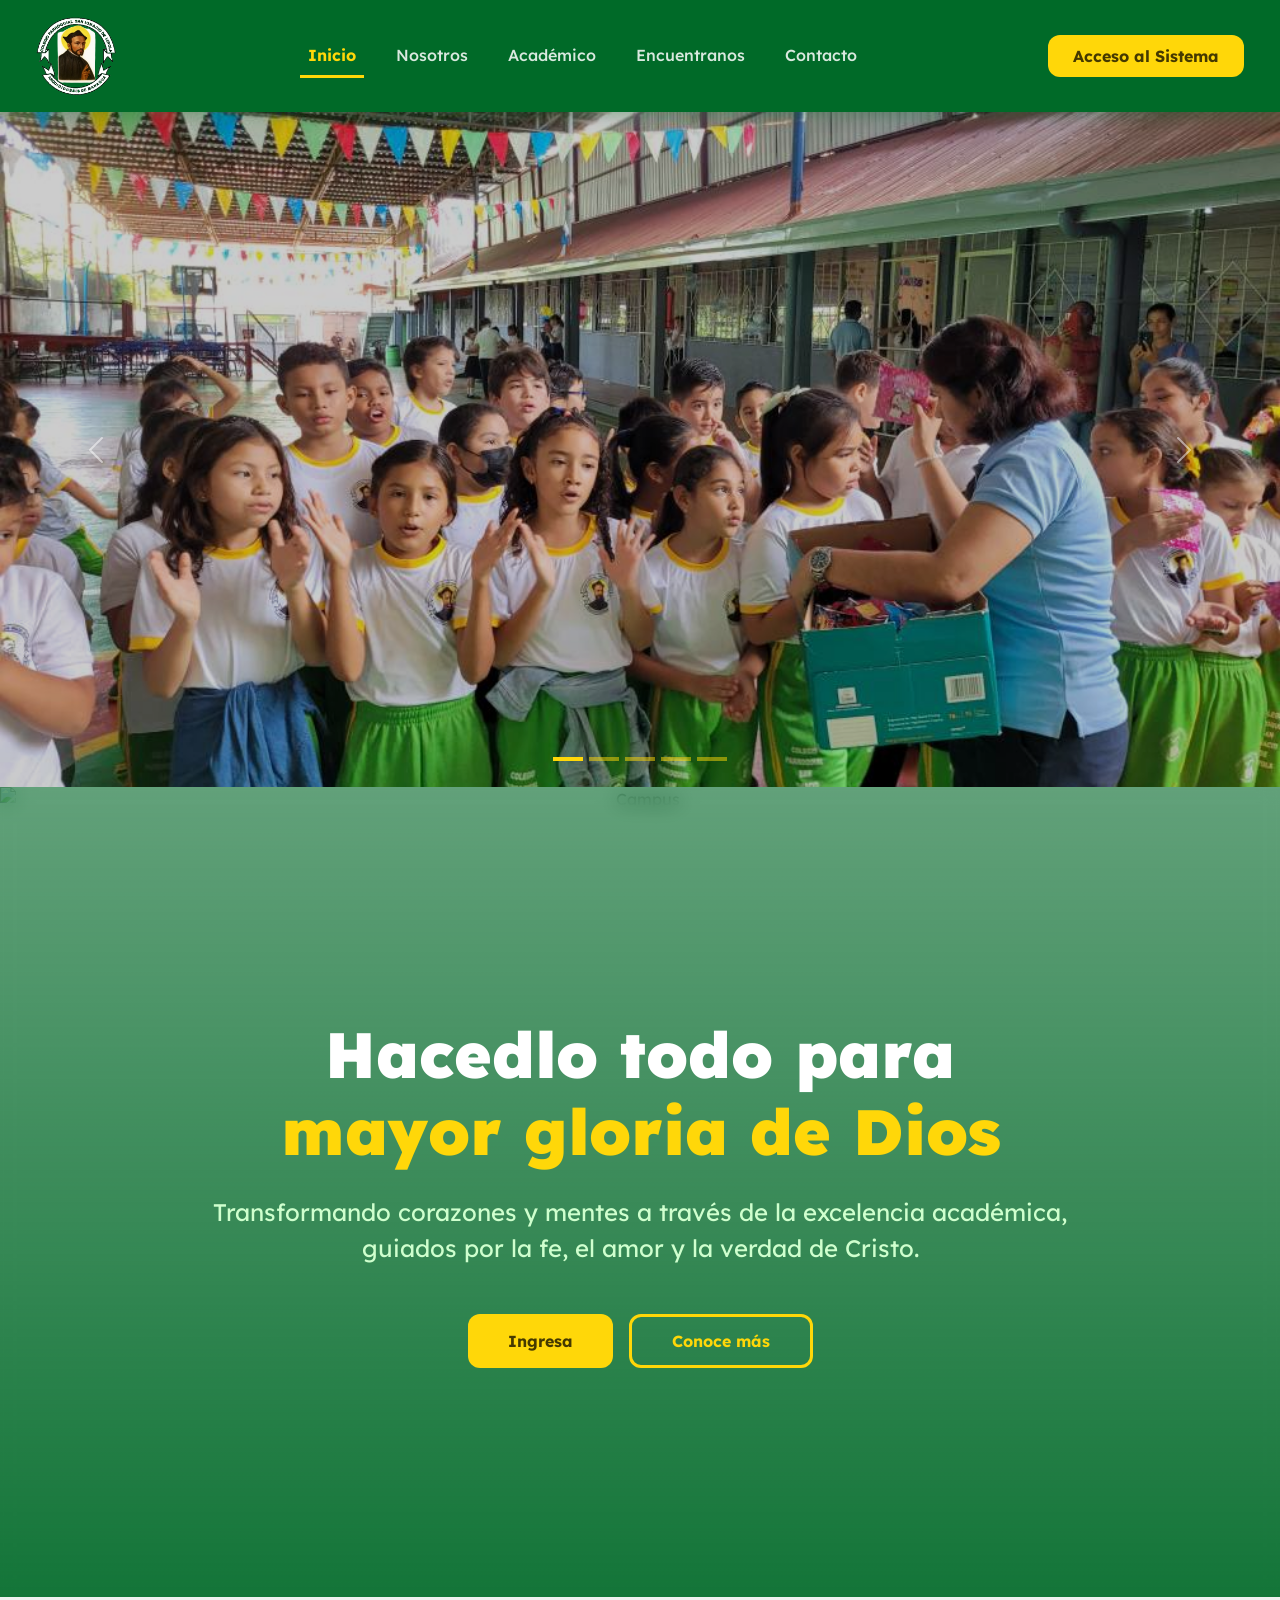
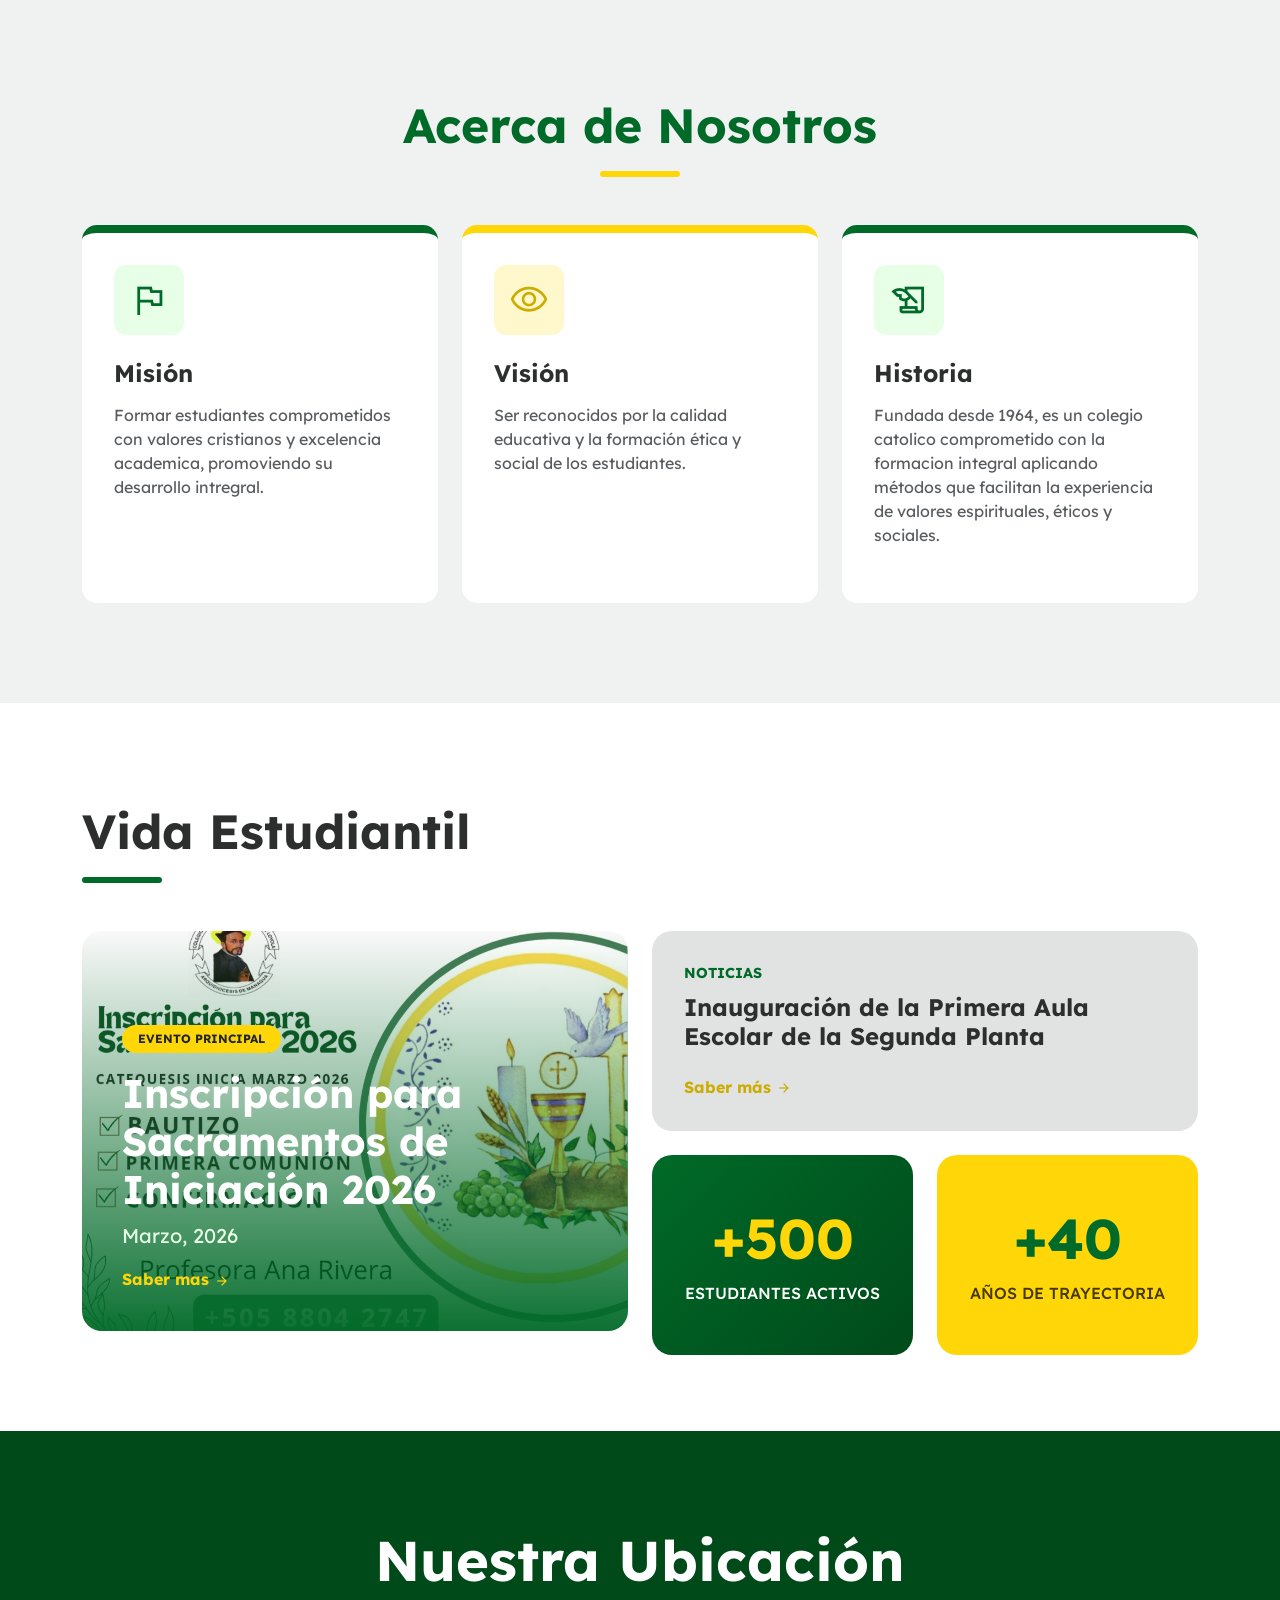
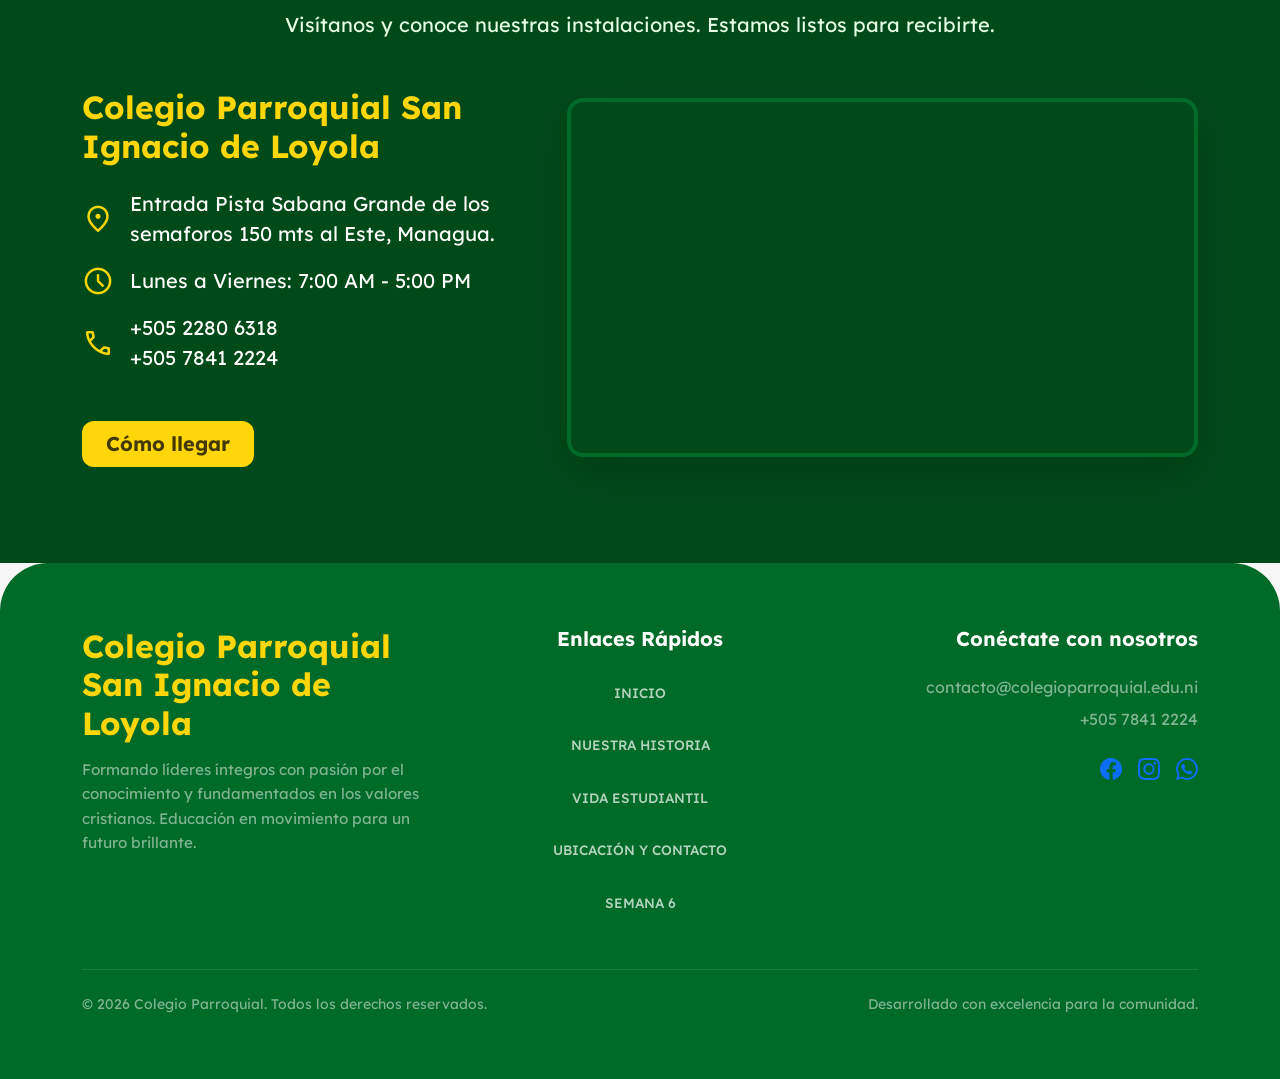
==== commit 48174fd6: "Correccion de errores" ====
--- a/index.html
+++ b/index.html
@@ -625,13 +625,13 @@
     </section>
 
     <!--FOOTER-->
-    <footer class="footer-custom mt-auto">
+    <footer id= footer class="footer-custom mt-auto">
         <div class="container">
             <div class="row g-5 mb-5">
 
                 <div class="col-lg-4 text-center text-lg-start">
                     <h3 class="fs-2 fw-bold mb-3" style="color: var(--amarillo-acento);">
-                        Colegio Parroquial
+                        Colegio Parroquial <br> San Ignacio de Loyola
                     </h3>
                     <p class="text-white-50" style="font-size: 0.95rem; line-height: 1.6;">
                         Formando líderes íntegros con pasión por el conocimiento y fundamentados en los valores
@@ -646,6 +646,7 @@
                         <a class="footer-link d-inline-block" href="#nosotros">Nuestra Historia</a>
                         <a class="footer-link d-inline-block" href="#academico">Vida Estudiantil</a>
                         <a class="footer-link d-inline-block" href="#ubicacion">Ubicación y Contacto</a>
+                        <a class="footer-link d-inline-block" href="/condicionales.php">Semana 6</a>
                     </div>
                 </div>
 
@@ -669,7 +670,7 @@
                             <svg xmlns="http://www.w3.org/2000/svg" width="22" height="22" fill="currentColor"
                                 viewBox="0 0 16 16">
                                 <path
-                                    d="M8 0C5.829 0 5.556.01 4.703.048 3.85.088 3.269.222 2.76.42a3.9 3.9 0 0 0-1.417.923A3.9 3.9 0 0 0 .42 2.76C.222 3.268.087 3.85.048 4.7.01 5.555 0 5.827 0 8.001c0 2.172.01 2.444.048 3.297.04.852.174 1.433.372 1.942.205.526.478.972.923 1.417.444.445.89.719 1.416.923.51.198 1.09.333 1.942.372C5.555 15.99 5.827 16 8 16s2.444-.01 3.298-.048c.851-.04 1.434-.174 1.943-.372a3.9 3.9 0 0 0 1.416-.923c.445-.445.718-.891.923-1.417.197-.509.332-1.09.372-1.942C15.99 10.445 16 10.173 16 8s-.01-2.445-.048-3.299c-.04-.851-.175-1.433-.372-1.941a3.9 3.9 0 0 0-.923-1.417A3.9 3.9 0 0 0 13.24.42c-.51-.198-1.092-.333-1.943-.372C10.443.01 10.172 0 7.998 0zm-.717 1.442h.718c2.136 0 2.389.007 3.232.046.78.036 1.204.166 1.486.275.373.145.64.319.92.599s.453.546.598.92c.11.281.24.705.275 1.485.039.843.047 1.096.047 3.231s-.008 2.389-.047 3.232c-.035.78-.166 1.203-.275 1.485a2.5 2.5 0 0 1-.599.919c-.28.28-.546.453-.92.598-.28.11-.704.24-1.485.276-.843.038-1.096.047-3.232.047s-2.39-.009-3.233-.047c-.78-.036-1.203-.166-1.485-.276a2.5 2.5 0 0 1-.92-.598 2.5 2.5 0 0 1-.6-.92c-.109-.281-.24-.705-.275-1.485-.038-.843-.046-1.096-.046-3.233s.008-2.388.046-3.231c.036-.78.166-1.204.276-1.486.145-.373.319-.64.599-.92s.546-.453.92-.598c.282-.11.705-.24 1.485-.276.738-.034 1.024-.044 2.515-.045zm4.988 1.328a.96.96 0 1 0 0 1.92.96.96 0 0 0 0-1.92m-4.27 1.122a4.109 4.109 0 1 0 0 8.217 4.109 4.109 0 0 0 0-8.217m0 1.441a2.667 2.667 0 1 1 0 5.334 2.667 2.667 0 0 1 0-5.334" />
+                                    d="M8 0C5.829 0 5.556.01 4.703.048 3.85.088 3.269.222 2.76.42a3.9 3.9 0 0 0-1.417.23A3.9 3.9 0 0 0 .42 2.76C.222 3.268.087 3.85.048 4.7.01 5.555 0 5.827 0 8.001c0 2.172.01 2.444.048 3.297.04.852.174 1.433.372 1.942.205.526.478.972.923 1.417.444.445.89.719 1.416.923.51.198 1.09.333 1.942.372C5.555 15.99 5.827 16 8 16s2.444-.01 3.298-.048c.851-.04 1.434-.174 1.943-.372a3.9 3.9 0 0 0 1.416-.923c.445-.445.718-.891.923-1.417.197-.509.332-1.09.372-1.942C15.99 10.445 16 10.173 16 8s-.01-2.445-.048-3.299c-.04-.851-.175-1.433-.372-1.941a3.9 3.9 0 0 0-.923-1.417A3.9 3.9 0 0 0 13.24.42c-.51-.198-1.092-.333-1.943-.372C10.443.01 10.172 0 7.998 0zm-.717 1.442h.718c2.136 0 2.389.007 3.232.046.78.036 1.204.166 1.486.275.373.145.64.319.92.599s.453.546.598.92c.11.281.24.705.275 1.485.039.843.047 1.096.047 3.231s-.008 2.389-.047 3.232c-.035.78-.166 1.203-.275 1.485a2.5 2.5 0 0 1-.599.919c-.28.28-.546.453-.92.598-.28.11-.704.24-1.485.276-.843.038-1.096.047-3.232.047s-2.39-.009-3.233-.047c-.78-.036-1.203-.166-1.485-.276a2.5 2.5 0 0 1-.92-.598 2.5 2.5 0 0 1-.6-.92c-.109-.281-.24-.705-.275-1.485-.038-.843-.046-1.096-.046-3.233s.008-2.388.046-3.231c.036-.78.166-1.204.276-1.486.145-.373.319-.64.599-.92s.546-.453.92-.598c.282-.11.705-.24 1.485-.276.738-.034 1.024-.044 2.515-.045zm4.988 1.328a.96.96 0 1 0 0 1.92.96.96 0 0 0 0-1.92m-4.27 1.122a4.109 4.109 0 1 0 0 8.217 4.109 4.109 0 0 0 0-8.217m0 1.441a2.667 2.667 0 1 1 0 5.334 2.667 2.667 0 0 1 0-5.334" />
                             </svg>
                         </a>
 
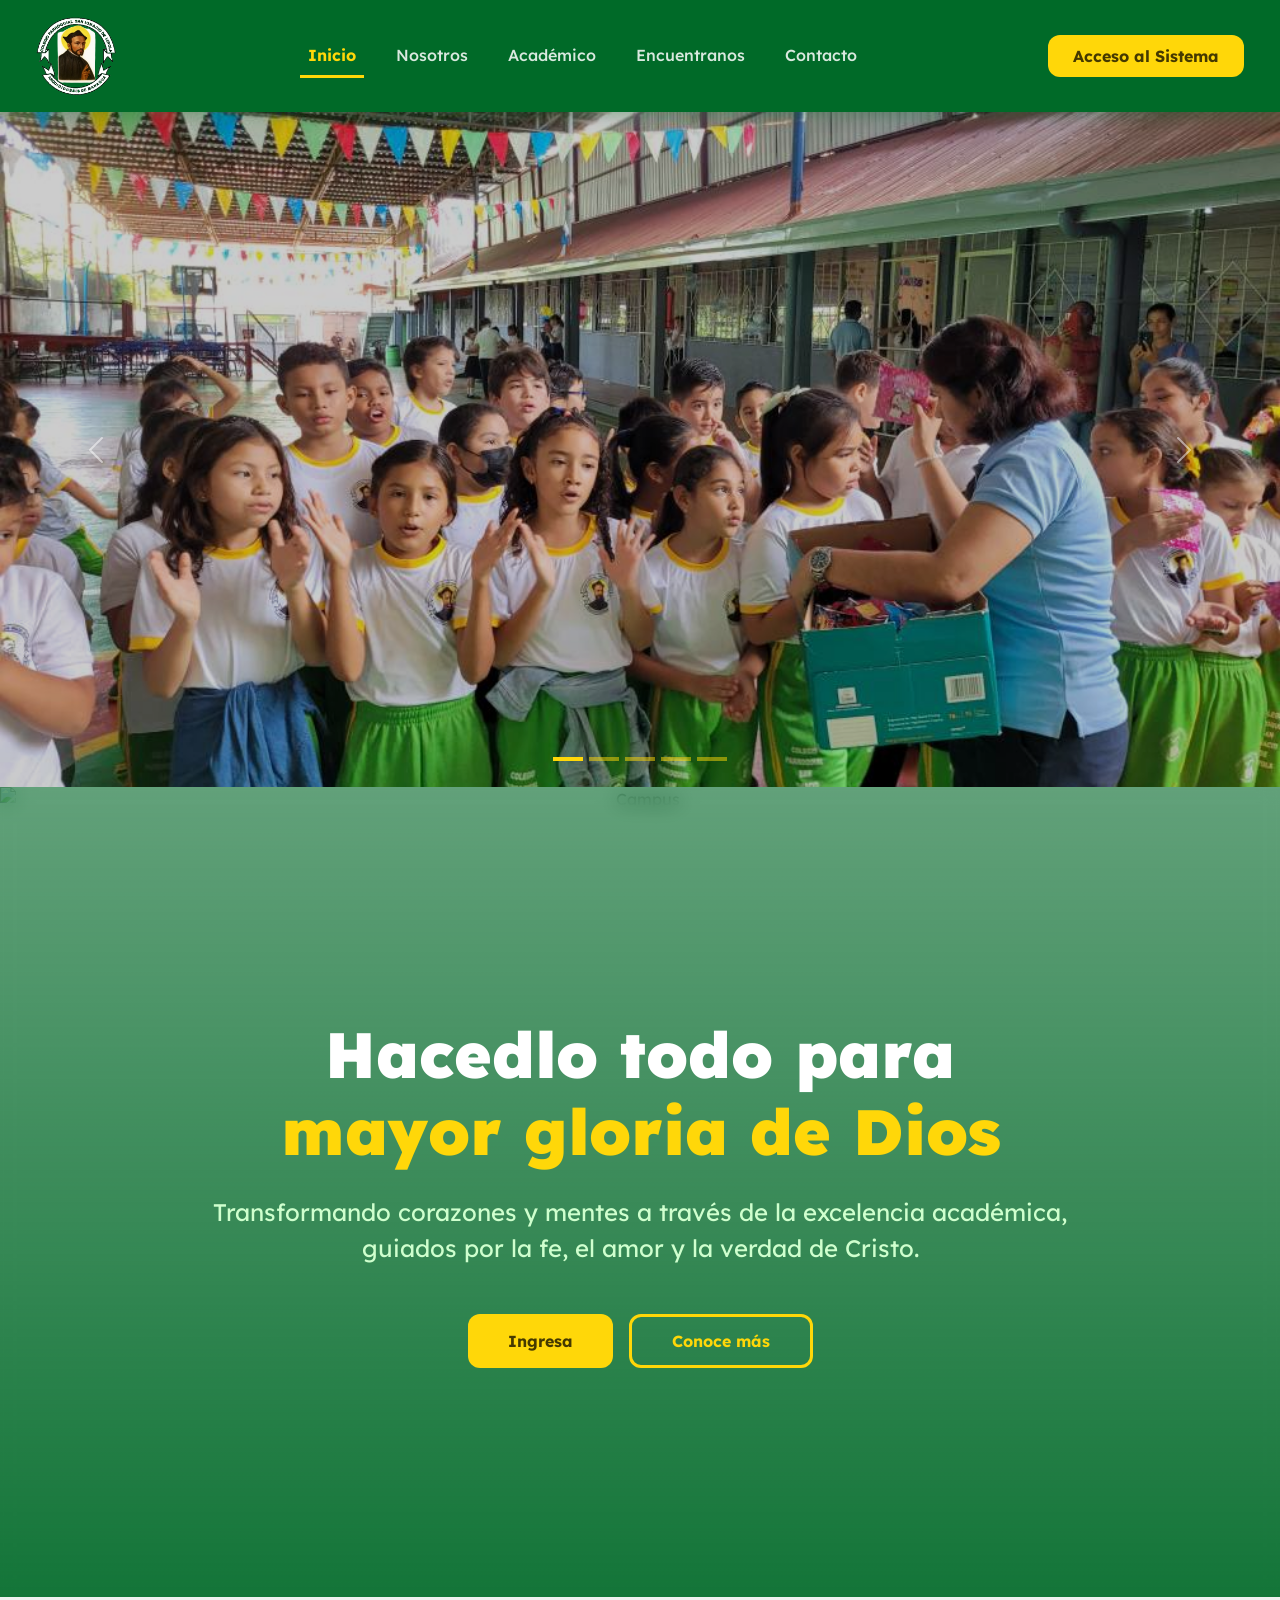
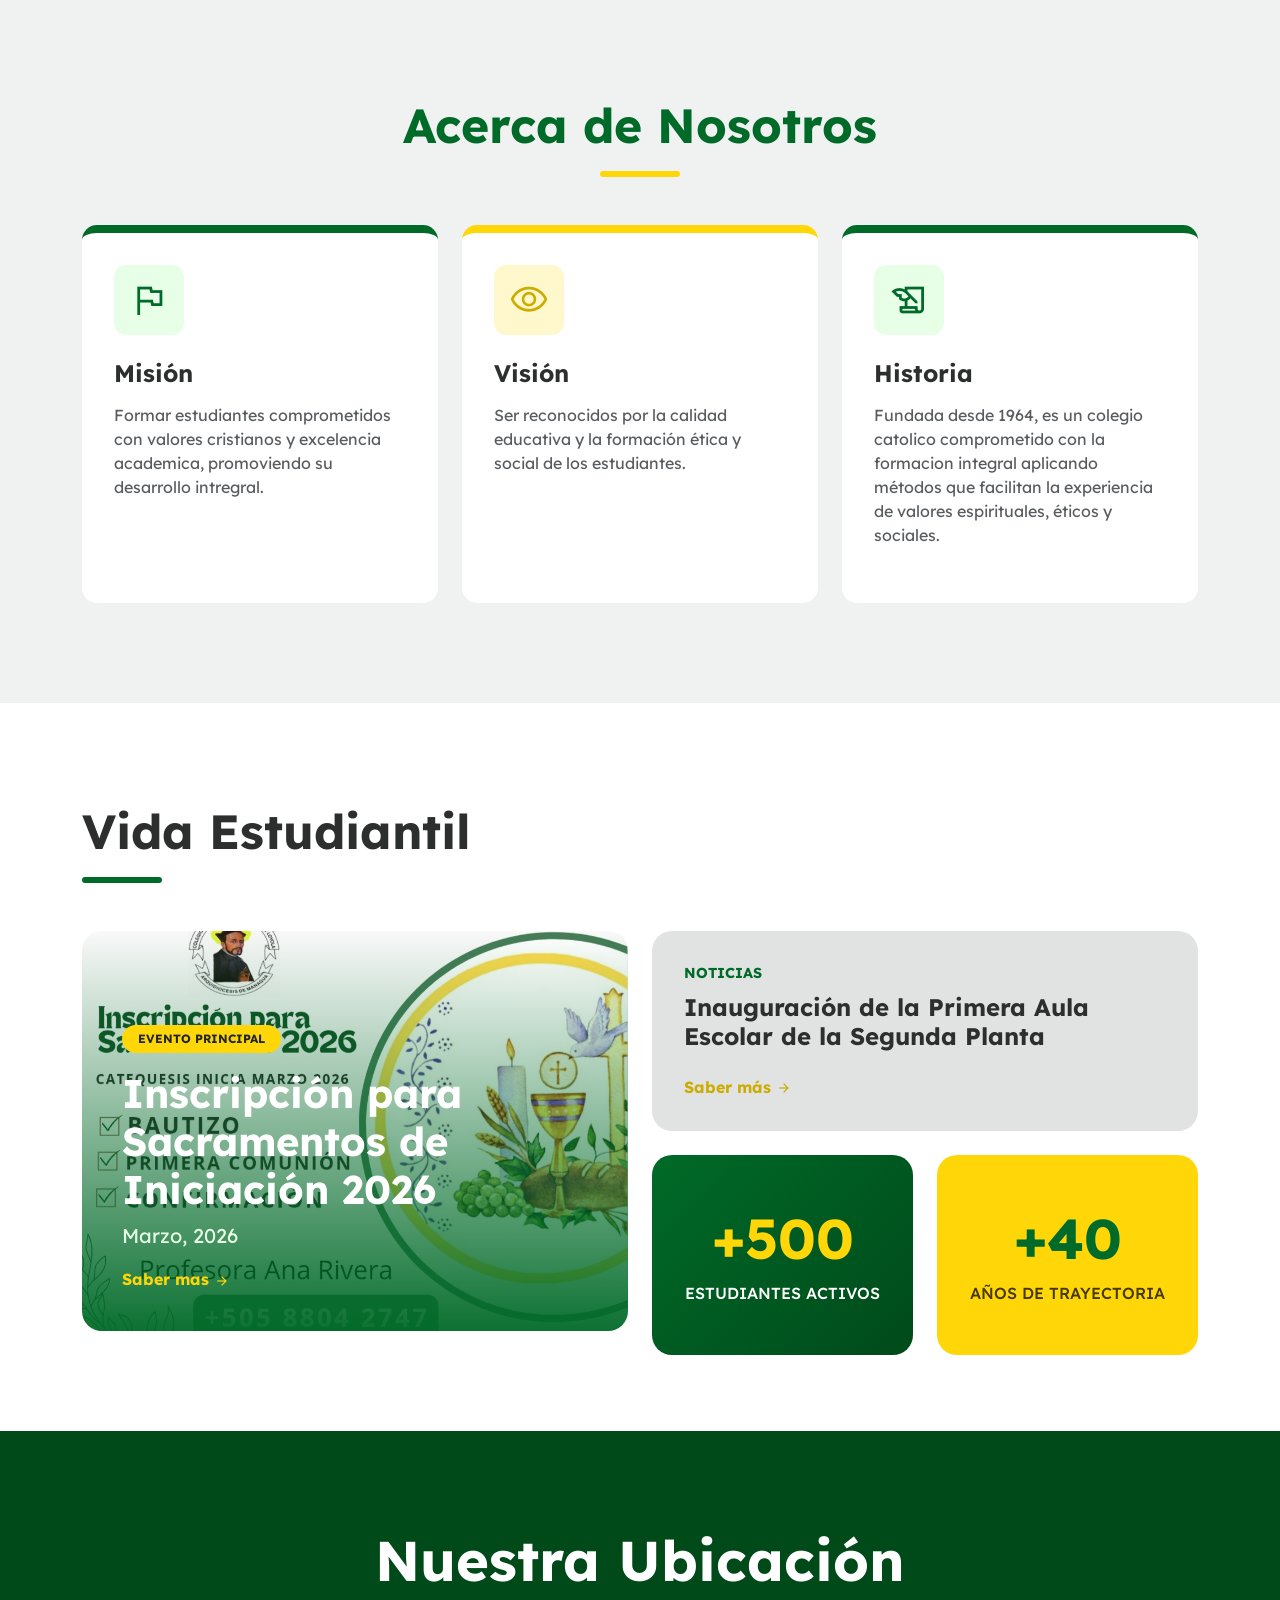
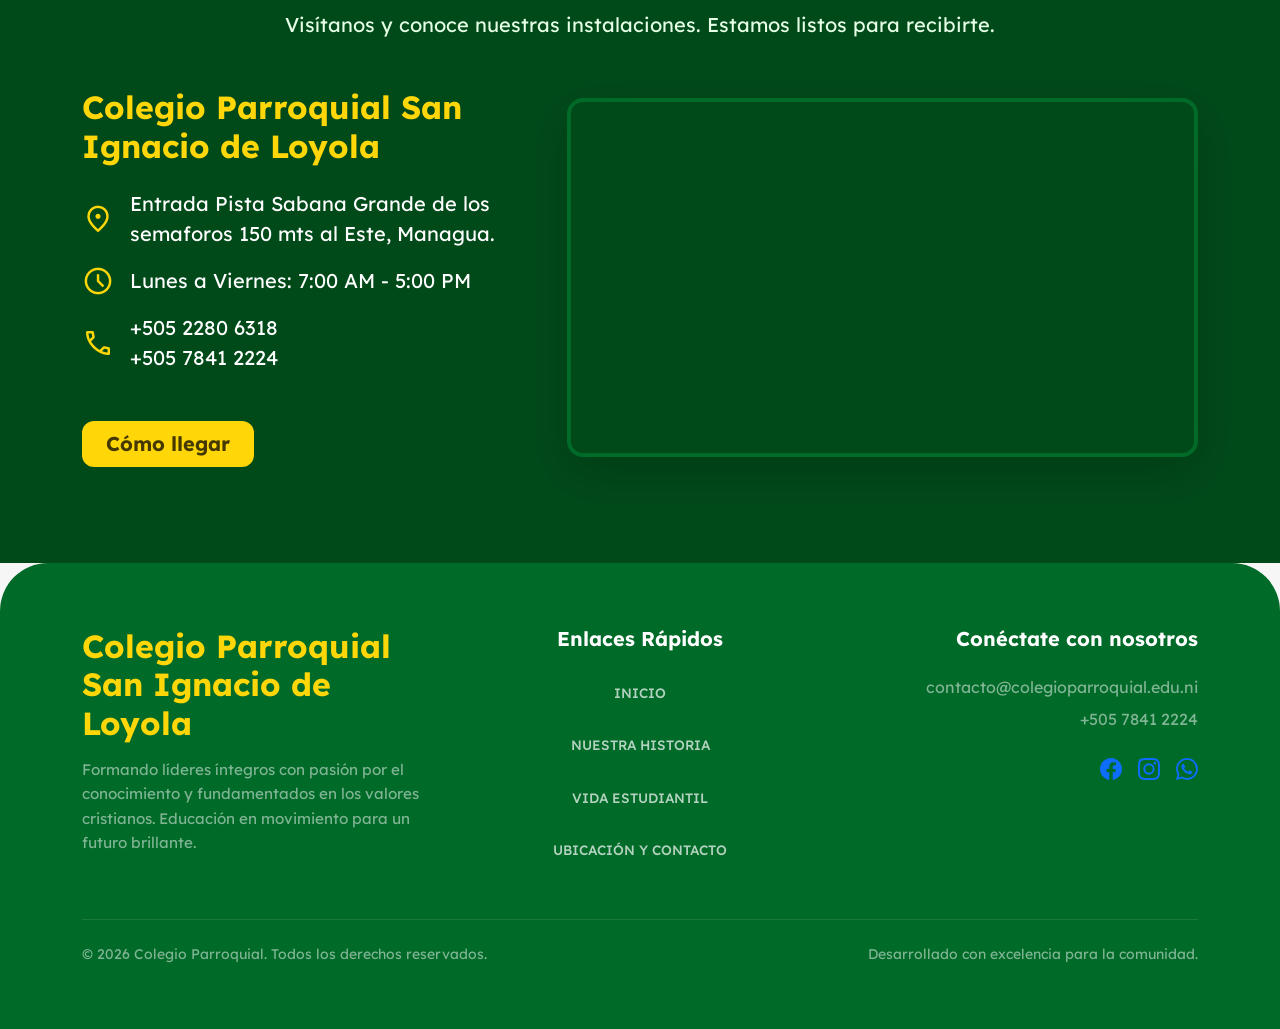
==== commit 0048dd37: "Fixes bugs" ====
--- a/index.html
+++ b/index.html
@@ -646,7 +646,6 @@
                         <a class="footer-link d-inline-block" href="#nosotros">Nuestra Historia</a>
                         <a class="footer-link d-inline-block" href="#academico">Vida Estudiantil</a>
                         <a class="footer-link d-inline-block" href="#ubicacion">Ubicación y Contacto</a>
-                        <a class="footer-link d-inline-block" href="/condicionales.php">Semana 6</a>
                     </div>
                 </div>
 
